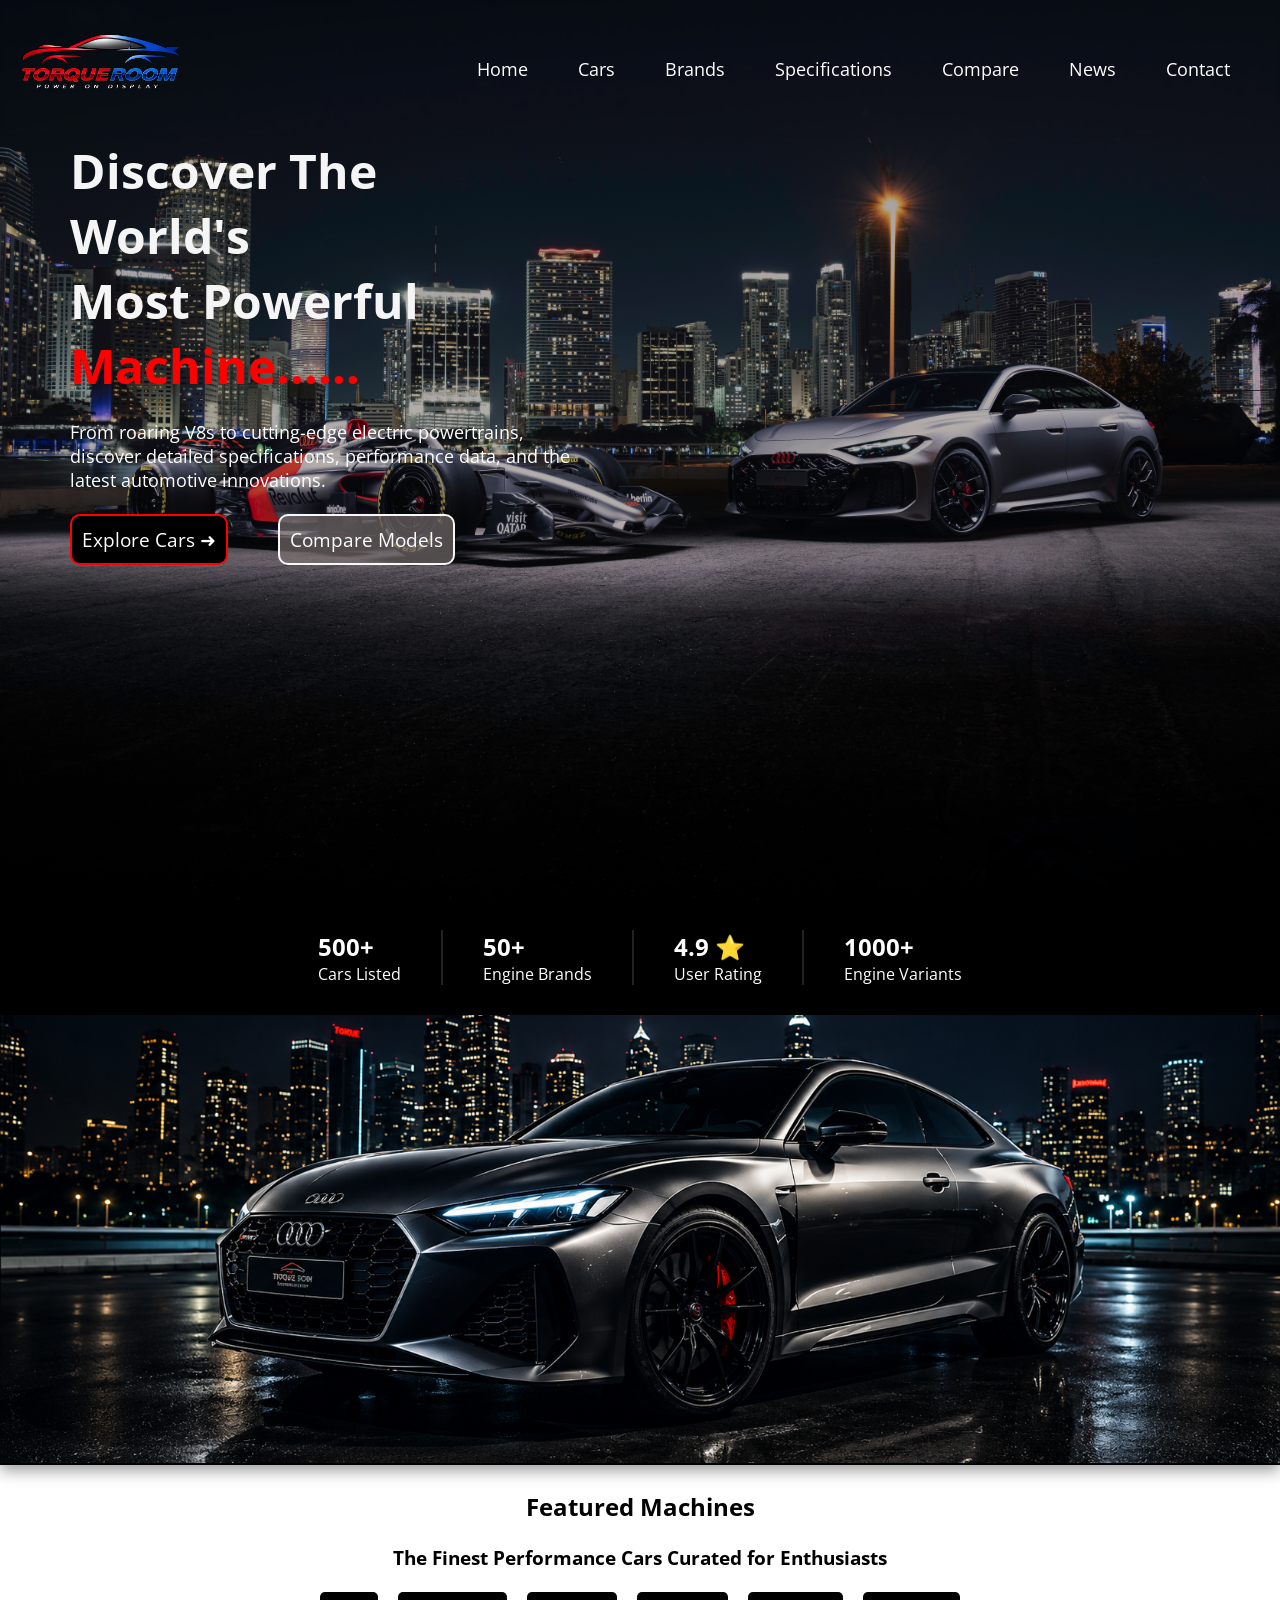
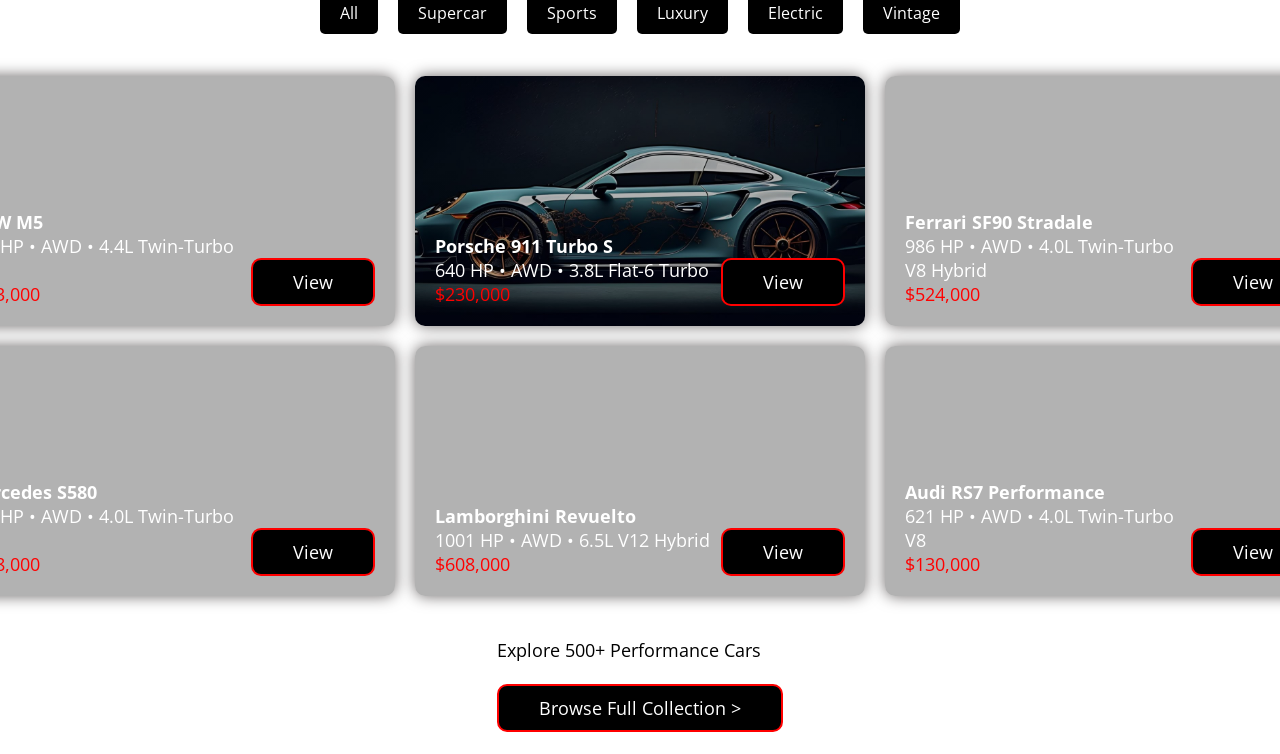
==== index.html @ 2ea903f5 "added cars section about features" ====
<!DOCTYPE html>
<html lang="en">

<head>
    <meta charset="UTF-8">
    <meta name="viewport" content="width=device-width, initial-scale=1.0">
    <title>Torque_Room</title>
    <link rel="stylesheet" href="style.css">
</head>

<body>
    <section id="hero">
        <div class="hero">
            <nav>
                <div class="navbar">
                    <div class="logo">
                        <a href=""><img src="logo.png" alt="logo"></a>
                    </div>
                    <div class="links">
                        <div class="Home"><a href="#hero">Home</a></div>
                        <div class="Cars"><a href="#">Cars</a></div>
                        <div class="Brands"><a href="#">Brands</a></div>
                        <div class="Specifications"><a href="#">Specifications</a></div>
                        <div class="Compare"><a href="#">Compare</a></div>
                        <div class="News"><a href="#">News</a></div>
                        <div class="Contact"><a href="#">Contact</a></div>
                    </div>
                </div>
            </nav>
            <div class="heading">
                Discover The <br> World's <br> Most Powerful <p style="color: red;">
                    Machine......</p>
            </div>
            <br>
            <div class="subhead">
                From roaring V8s to cutting-edge electric powertrains, <br>
                discover detailed specifications, performance data, and the
                <br>latest automotive innovations.
            </div>
            <br>
            <div class="heroButtons">
                <button class="primary">
                    Explore Cars ➜
                </button>
                <button class="secondary">
                    Compare Models
                </button>
            </div>
        </div>
    </section>

    <section id="statssss"></section>
    <div class="stats">
        <div class="stat">
            <h2>500+</h2>
            <p>Cars Listed</p>
        </div>
        <div class="stat">
            <h2>50+</h2>
            <p>Engine Brands</p>
        </div>
        <div class="stat">
            <h2>4.9 ⭐</h2>
            <p>User Rating</p>
        </div>
        <div class="stat">
            <h2>1000+</h2>
            <p>Engine Variants</p>
        </div>
    </div>
    </section>
    <section id="cars">
        <div class="img_for_car_section">
            <img src="AUDI wallpaper.png" alt="#">
        </div>
        <div class="heading_for_cars" style="display: flex; justify-content: center; margin-top: 20px;">
            <h1>Featured Machines</h1>
        </div> <br>
        <div class="subhead_for_cars" style="display: flex; justify-content: center;">
            <h3>The Finest Performance Cars
                Curated for Enthusiasts</h3>
        </div>
        <br>
        <div class="category" style="display: flex; gap: 20px; justify-content: center; padding-bottom: 20px;">
            <div class="all">All</div>
            <div class="supercar">Supercar</div>
            <div class="sports">Sports</div>
            <div class="luxury">Luxury</div>
            <div class="electric">Electric</div>
            <div class="vintage">Vintage</div>
        </div>
    </section>
    <br>
    <section id="Featured">
        <div class="featured_cars">

            <!-- !----------------------------------------------------- -->
            <!--TODO BMW M5 -->
            <div class="cards"
                style="background-image: linear-gradient(rgba(0,0,0,0.3), rgba(0,0,0,0.3)), url('https://wallpaperaccess.com/full/4520333.jpg');">
                <div class="box">
                    <div class="content">
                        <p style="font-weight: bold; color: white;">BMW M5</p>
                        <p style="color: white;">617 HP • AWD • 4.4L Twin-Turbo V8</p>
                        <p style="color: red;">$123,000</p>
                    </div>
                    <div class="button">
                        <button>
                            View
                        </button>
                    </div>
                </div>
            </div>
            <!-- !----------------------------------------------------- -->
            <!-- TODO Mercedes -->
            <!-- !----------------------------------------------------- -->
            <div class="cards"
                style="background-image: linear-gradient(rgba(0,0,0,0.3), rgba(0,0,0,0.3)), url('https://wallpaperaccess.com/full/475846.jpg');">
                <div class="box">
                    <div class="content">
                        <p style="font-weight: bold; color: white;">Mercedes S580</p>
                        <p style="color: white;">496 HP • AWD • 4.0L Twin-Turbo V8</p>
                        <p style="color: red;">$128,000</p>
                    </div>
                    <div class="button">
                        <button>
                            View
                        </button>
                    </div>
                </div>
            </div>
            <!-- !----------------------------------------------------- -->
            <!-- TODO Porche -->
            <!-- !----------------------------------------------------- -->
            <div class="cards"
                style="background-image: linear-gradient(rgba(0,0,0,0.3), rgba(0,0,0,0.3)), url(porche.jpeg);">
                <div class="box">
                    <div class="content">
                        <p style="font-weight: bold; color: white;">Porsche 911 Turbo S</p>
                        <p style="color: white;">640 HP • AWD • 3.8L Flat-6 Turbo</p>
                        <p style="color: red;">$230,000</p>
                    </div>
                    <div class="button">
                        <button>
                            View
                        </button>
                    </div>
                </div>
            </div>
            <!-- !----------------------------------------------------- -->
            <!-- TODO Lamborghini -->
            <!-- !----------------------------------------------------- -->
            <div class="cards"
                style="background-image: linear-gradient(rgba(0,0,0,0.3), rgba(0,0,0,0.3)), url('https://wallpaperaccess.com/full/250899.jpg');">
                <div class="box">
                    <div class="content">
                        <p style="font-weight: bold; color: white;">Lamborghini Revuelto</p>
                        <p style="color: white;">1001 HP • AWD • 6.5L V12 Hybrid</p>
                        <p style="color: red;">$608,000</p>
                    </div>
                    <div class="button">
                        <button>
                            View
                        </button>
                    </div>
                </div>
            </div>
            <!-- !----------------------------------------------------- -->
            <!-- TODO Ferrari-->
            <!-- !----------------------------------------------------- -->
            <div class="cards"
                style="background-image: linear-gradient(rgba(0,0,0,0.3), rgba(0,0,0,0.3)), url('https://wallpaperaccess.com/full/35874.jpg');">
                <div class="box">
                    <div class="content">
                        <p style="font-weight: bold; color: white;">Ferrari SF90 Stradale</p>
                        <p style="color: white;">986 HP • AWD • 4.0L Twin-Turbo V8 Hybrid</p>
                        <p style="color: red;">$524,000</p>
                    </div>
                    <div class="button">
                        <button>
                            View
                        </button>
                    </div>
                </div>
            </div>
            <!-- !----------------------------------------------------- -->
            <!-- TODO AUDI -->
            <!-- !----------------------------------------------------- -->
            <div class="cards"
                style="background-image: linear-gradient(rgba(0,0,0,0.3), rgba(0,0,0,0.3)), url('https://4kwallpapers.com/images/wallpapers/abt-rs7-r-ultrawide-1920x1080-22589.jpg');">
                <div class="box">
                    <div class="content">
                        <p style="font-weight: bold; color: white;">Audi RS7 Performance</p>
                        <p style="color: white;">621 HP • AWD • 4.0L Twin-Turbo V8</p>
                        <p style="color: red;">$130,000</p>
                    </div>
                    <div class="button">
                        <button>
                            View
                        </button>
                    </div>
                </div>
            </div>
            <!-- !----------------------------------------------------- -->
        </div>
    </section>
    <br>
    <section id="Explore_cars" style="display: flex; justify-content: center;">
        <div>

            <div class="explore" style="font-size: large;">
                Explore 500+ Performance Cars
            </div>
            <br>
            <div class="button">
                <button>
                    Browse Full Collection >
                </button>
            </div>
        </div>
    </section>
    <br>
    <section id="top_brands">

    </section>
</body>

</html>
---- style.css ----
@import url('https://fonts.googleapis.com/css2?family=Open+Sans:ital,wght@0,300..800;1,300..800&family=Quicksand:wght@300..700&display=swap');

* {
    margin: 0;
    padding: 0;
    box-sizing: border-box;
    font-family: "Open Sans", sans-serif;
    font-variation-settings:
        "wdth" 100;
}

html {
    scroll-behavior: smooth;
}

/* CSS Custom properties like variables */
:root {
    --ActiveLinks: rgb(0, 102, 255);
}

/* Ye hmara hero page h jisme bg image h */
.hero {
    background-image: linear-gradient(rgba(0, 0, 0, 0.3),
            rgba(0, 0, 0, 0.3)), url(audi-rs-5-audi-r26-3840x2160-26528.jpg);
    background-repeat: no-repeat;
    background-position: center;
    min-height: 100vh;
    background-size: cover;
}

/* This is the container of the navbar */
.navbar {
    display: flex;
    justify-content: space-between;
    backdrop-filter: blur(2px);
    /* background: rgba(0,0,0,0.2); */
}

/* This is the logo image of the navbar */
.logo img {
    width: 200px;
    transition: transform 0.3s ease, box-shadow 0.3s ease, border-radius 1s ease;
}

.logo img:hover {
    transform: scale(1.1);
    box-shadow: 0 5px 15px;
    border-radius: 50px;
}

/* Here are the links of the navbar */
.links {
    display: flex;
    gap: 50px;
    justify-content: center;
    align-items: center;
    margin-right: 50px;
}

.links div a {
    display: inline-block;
    text-decoration: none;
    font-size: large;
    color: rgb(255, 255, 255);
}

/* Ab hum links me underline effect lgayenge  */
.links div {
    position: relative;
}

/* from left to right growing line */
/* .links div::after{
    content: "";
    position: absolute;
    left: 0;
    bottom: -5px;
    width: 0%;
    height: 2px;
    background-color: red;
    transition: 0.3s ease;
} */
/* from mid to left and right */
.links div::after {
    content: "";
    position: absolute;
    left: 50%;
    bottom: -5px;
    width: 0%;
    height: 2px;
    background-color: red;
    transform: translateX(-50%);
    transition: 0.3s ease;
}

.links div:hover::after {
    width: 100%;
}

/* ab hum clicked links ka color change krnege */
.links div a:active {
    color: var(--ActiveLinks);
}

/* yeh hai hero section ki heading */
.heading {
    font-size: 3rem;
    font-weight: bolder;
    color: whitesmoke;
    margin-left: 70px;
}

.subhead {
    margin-left: 70px;
    font-size: large;
    color: white;
}

/* yeh hmare hero sections ke buttons h */
.heroButtons {
    display: flex;
    justify-content: flex-start;
    gap: 50px;
    margin-left: 70px;
}

.heroButtons button {
    padding: 10px;
    font-size: 1.2rem;
    border-radius: 10px;
    cursor: pointer;
}

.primary {
    background-color: rgb(0, 0, 0);
    color: white;
    border: 2px solid red;
    transition: transform 0.3s ease, box-shadow 0.3s ease, background-color 0.3s ease, border;
}

.primary:hover {
    transform: scale(1.05);
    border: 2px solid black;
    box-shadow: 0 0px 15px red;
    background-color: rgba(245, 4, 4, 0.824);
}

.secondary {
    background-color: rgba(125, 115, 115, 0.642);
    border: 2px solid rgba(253, 253, 253, 0.963);
    color: white;
    transition: transform 0.3s ease, background-color 1s ease, box-shadow 0.3s ease;
}

.secondary:hover {
    transform: scale(1.05);
    background-color: rgb(31, 89, 175);
    box-shadow: 0 0px 15px var(--ActiveLinks);
}

.stats {
    display: flex;
    justify-content: center;
    color: white;
    /* border-top: 1px solid rgba(58, 53, 53, 0.63); */
    padding: 30px;
    background-color: black;
}

.stat {
    padding: 0 40px;
    border-right: 2px solid rgba(58, 53, 53, 0.63);
}

.stat:last-child {
    border-right: none;
}

.img_for_car_section img {
    width: 100%;
    height: 450px;
    object-fit: cover;
    border-bottom: 2px solid black;
    box-shadow: 0 5px 15px rgba(0, 0, 0, 0.42);
}

.category div {
    padding-left: 20px;
    padding-right: 20px;
    padding-top: 10px;
    padding-bottom: 10px;
    background-color: black;
    color: white;
    border-radius: 5px;
    transition: transform 0.3s ease, background-color 0.3s ease, color 0.3s ease;
}

.category div:hover {
    transform: scale(1.05);
    background-color: red;
    color: white;
    cursor: pointer;
}

#Featured{
    display: flex;
    justify-content: center;
}
.featured_cars{
    column-count: 3;
    column-gap: 20px;
}

.cards {

    background-position: center;
    background-repeat: no-repeat;
    background-size: cover;
    height: 250px;
    width: 450px;
    display: flex;
    flex-direction: column;
    margin-bottom: 20px;
    border-radius: 10px;
    box-shadow: 0px 0px 15px rgb(108, 104, 104);
    transition: transform 0.3s ease , box-shadow 0.3s ease ;
}
.cards:hover{
    transform: scale(1.05);
    box-shadow: 0px 0px 15px rgb(27, 22, 22) ;
}
.button button{
    color: rgb(255, 255, 255);
    border: 2px solid red;
    padding-left: 40px;
    padding-right: 40px;
    padding-bottom: 10px;
    padding-top: 10px;
    font-size: large;
    border-radius: 10px;
    background-color: black;
    transition: transform 0.3s ease, background-color 0.3s ease, border 0.3s ease, box-shadow 0.3s ease;
}
.button button:hover{
    transform: scale(1.03);
    border: 2px solid black;
    background-color: red;
    box-shadow: 0px 0px 15px red;
    cursor: pointer;
}
.button button:active{
    box-shadow: 0px 0px 15px blue;
    background-color: black;
}
.content{
    font-size: large;
}
.box{
    display: flex;
    justify-content: space-between;
    align-items: end;
    margin: 20px;
    margin-top: auto;
}
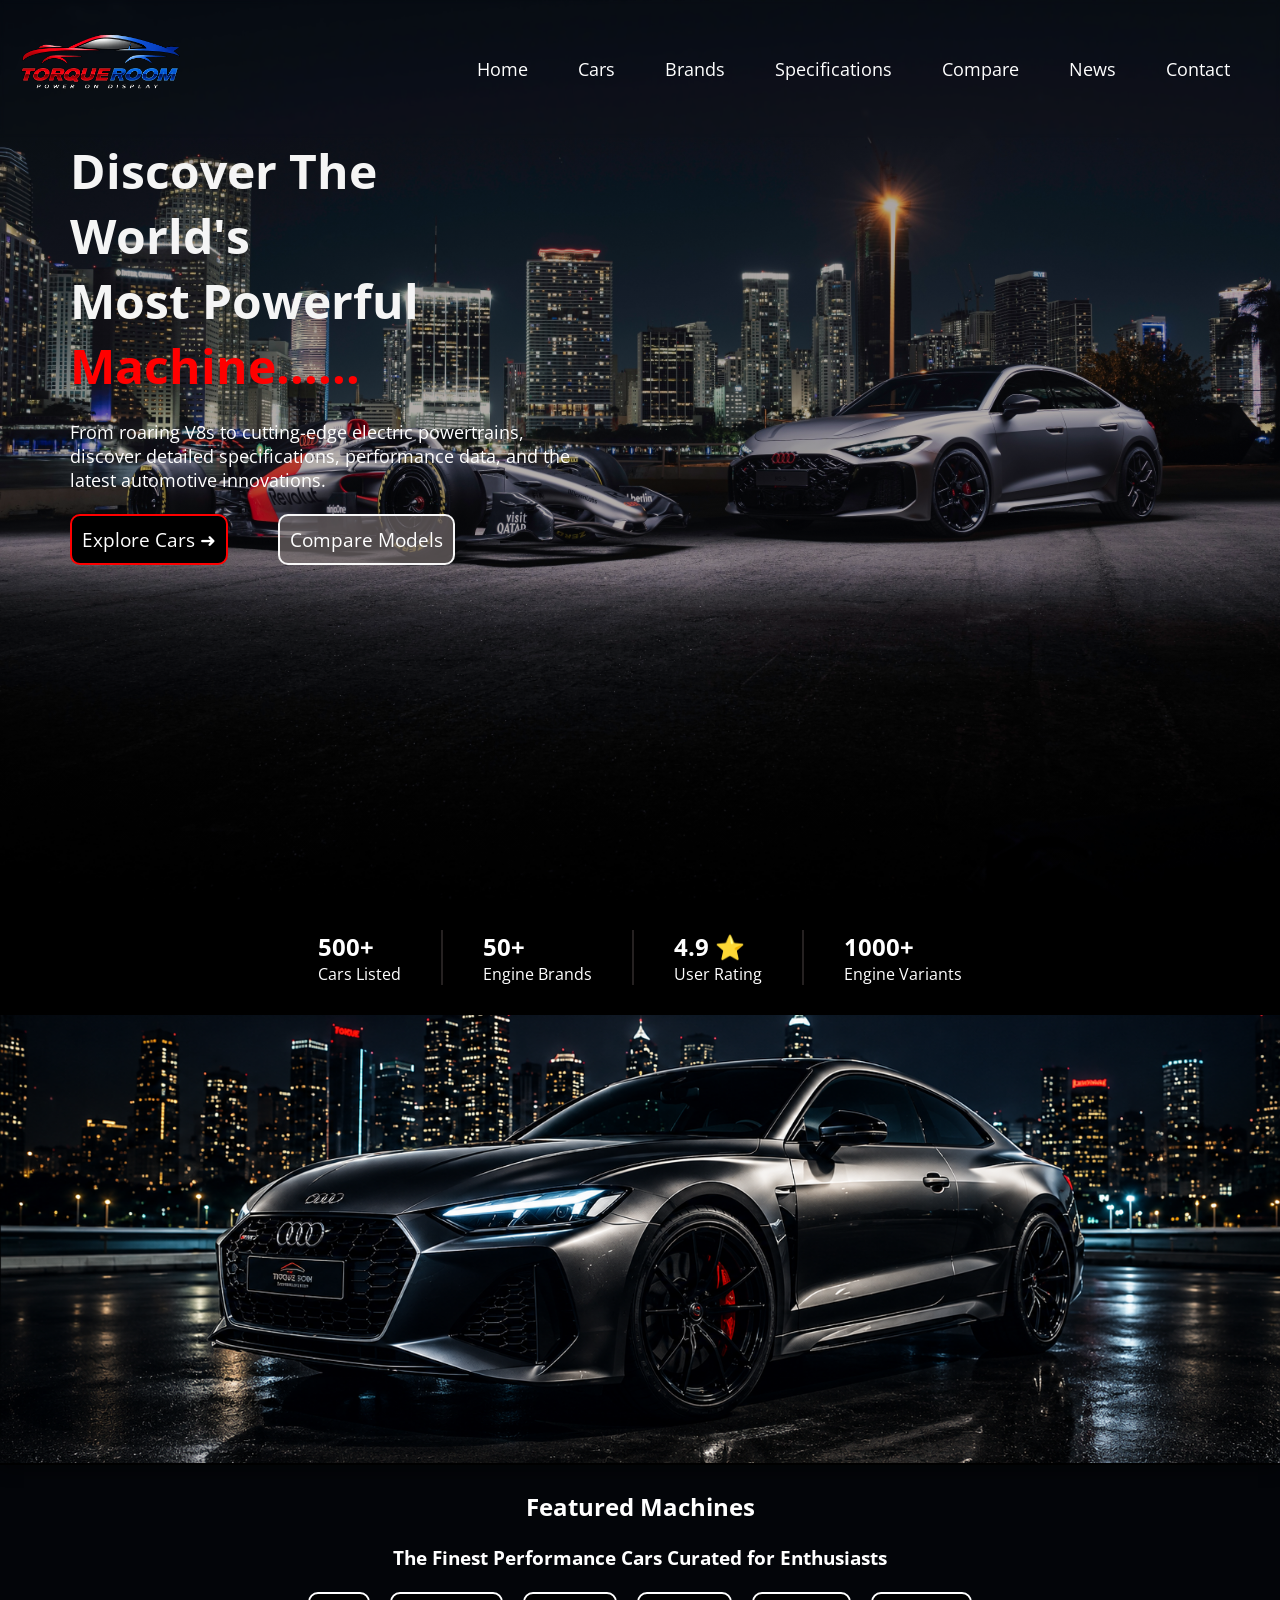
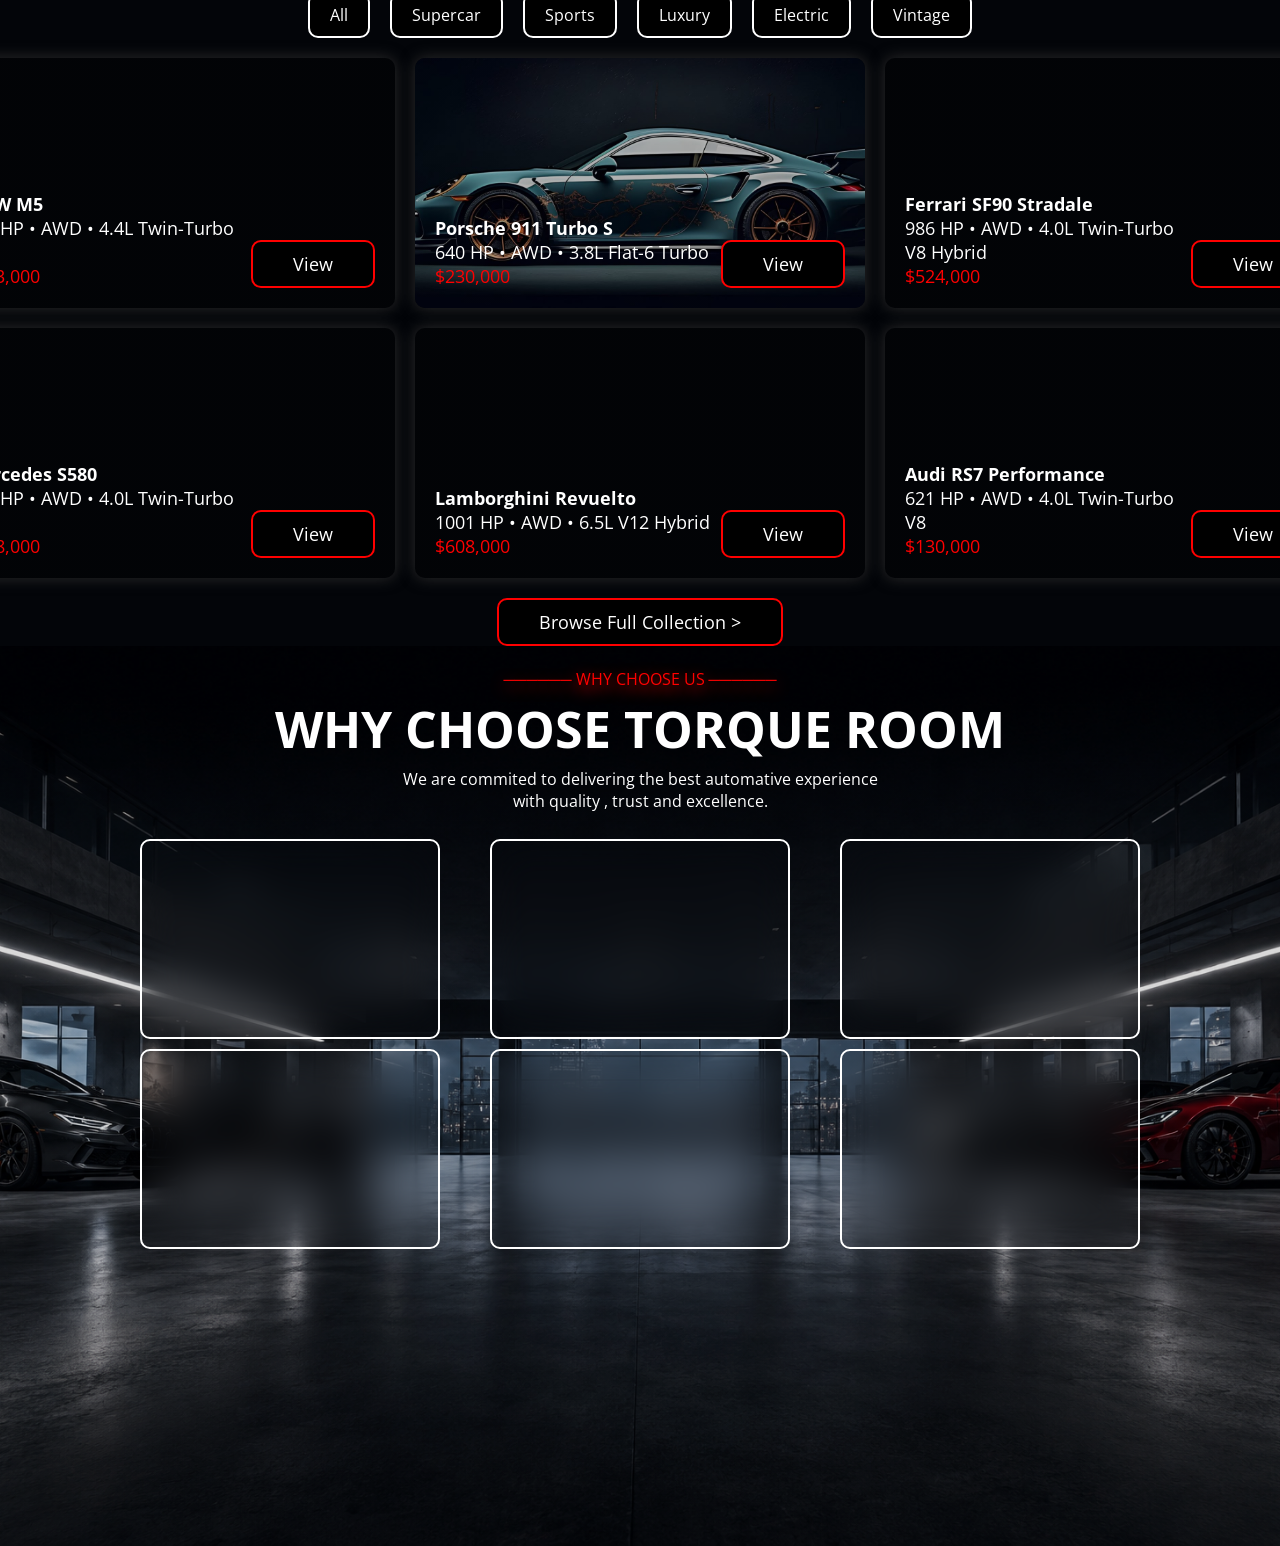
==== commit 65c521e7: "added cars section about features" ====
--- a/index.html
+++ b/index.html
@@ -74,11 +74,11 @@
             <img src="AUDI wallpaper.png" alt="#">
         </div>
         <div class="heading_for_cars" style="display: flex; justify-content: center; margin-top: 20px;">
-            <h1>Featured Machines</h1>
-        </div> <br>
-        <div class="subhead_for_cars" style="display: flex; justify-content: center;">
-            <h3>The Finest Performance Cars
-                Curated for Enthusiasts</h3>
+            <h1 style="color: white;">Featured Machines</h1>
+        </div> <br ">
+        <div class=" subhead_for_cars" style="display: flex; justify-content: center; color: white;">
+        <h3>The Finest Performance Cars
+            Curated for Enthusiasts</h3>
         </div>
         <br>
         <div class="category" style="display: flex; gap: 20px; justify-content: center; padding-bottom: 20px;">
@@ -90,10 +90,9 @@
             <div class="vintage">Vintage</div>
         </div>
     </section>
-    <br>
+
     <section id="Featured">
         <div class="featured_cars">
-
             <!-- !----------------------------------------------------- -->
             <!--TODO BMW M5 -->
             <div class="cards"
@@ -204,14 +203,8 @@
             <!-- !----------------------------------------------------- -->
         </div>
     </section>
-    <br>
-    <section id="Explore_cars" style="display: flex; justify-content: center;">
+    <section id="Explore_cars" style="display: flex; justify-content: center; background-color: rgb(3,5,9);">
         <div>
-
-            <div class="explore" style="font-size: large;">
-                Explore 500+ Performance Cars
-            </div>
-            <br>
             <div class="button">
                 <button>
                     Browse Full Collection >
@@ -219,10 +212,47 @@
             </div>
         </div>
     </section>
-    <br>
-    <section id="top_brands">
-
-    </section>
+    <section id="why_us">
+
+        <div class="why_choose_us_content">
+            <div class="why_us_head">
+                <br>
+                ────── WHY CHOOSE US ──────
+            </div>
+
+            <div class="why_us_subhead">
+                WHY CHOOSE TORQUE ROOM
+            </div>
+            <div class="why_us_para">
+                We are commited to delivering the best automative experience <br> with quality , trust and excellence.
+            </div>
+        </div>
+        <br>
+        <div style="display: flex; justify-content: center;">
+
+            <div class="why_us_cards">
+                <div class="why_us_first_card">
+                    
+                </div>
+                <div class="why_us_first_card">
+                    
+                </div>
+                <div class="why_us_first_card">
+                    
+                </div>
+                <div class="why_us_first_card">
+                    
+                </div>
+                <div class="why_us_first_card">
+                    
+                </div>
+                <div class="why_us_first_card">
+                    
+                </div>
+            </div>
+        </div>
+    </section>
+
 </body>
 
 </html>
--- a/style.css
+++ b/style.css
@@ -7,6 +7,7 @@
     font-family: "Open Sans", sans-serif;
     font-variation-settings:
         "wdth" 100;
+
 }
 
 html {
@@ -190,9 +191,10 @@
     padding-top: 10px;
     padding-bottom: 10px;
     background-color: black;
-    color: white;
-    border-radius: 5px;
-    transition: transform 0.3s ease, background-color 0.3s ease, color 0.3s ease;
+    border: 2px solid white;
+    color: white;
+    border-radius: 10px;
+    transition: transform 0.3s ease, background-color 0.3s ease, color 0.3s ease, border 0.3s ease, box-shadow 0.3s ease;
 }
 
 .category div:hover {
@@ -200,13 +202,16 @@
     background-color: red;
     color: white;
     cursor: pointer;
-}
-
-#Featured{
-    display: flex;
-    justify-content: center;
-}
-.featured_cars{
+    border: 2px solid black;
+    box-shadow: 0px 0px 15px red;
+}
+
+#Featured {
+    display: flex;
+    justify-content: center;
+}
+
+.featured_cars {
     column-count: 3;
     column-gap: 20px;
 }
@@ -222,14 +227,16 @@
     flex-direction: column;
     margin-bottom: 20px;
     border-radius: 10px;
-    box-shadow: 0px 0px 15px rgb(108, 104, 104);
-    transition: transform 0.3s ease , box-shadow 0.3s ease ;
-}
-.cards:hover{
+    box-shadow: 0px 0px 15px rgb(44, 44, 44);
+    transition: transform 0.3s ease, box-shadow 0.3s ease;
+}
+
+.cards:hover {
     transform: scale(1.05);
-    box-shadow: 0px 0px 15px rgb(27, 22, 22) ;
-}
-.button button{
+    box-shadow: 0px 0px 15px rgb(27, 22, 22);
+}
+
+.button button {
     color: rgb(255, 255, 255);
     border: 2px solid red;
     padding-left: 40px;
@@ -241,24 +248,90 @@
     background-color: black;
     transition: transform 0.3s ease, background-color 0.3s ease, border 0.3s ease, box-shadow 0.3s ease;
 }
-.button button:hover{
+
+.button button:hover {
     transform: scale(1.03);
     border: 2px solid black;
     background-color: red;
     box-shadow: 0px 0px 15px red;
     cursor: pointer;
 }
-.button button:active{
+
+.button button:active {
     box-shadow: 0px 0px 15px blue;
     background-color: black;
 }
-.content{
+
+.content {
     font-size: large;
 }
-.box{
+
+.box {
     display: flex;
     justify-content: space-between;
     align-items: end;
     margin: 20px;
     margin-top: auto;
+}
+
+/* changing featured sections background */
+#cars {
+    background-color: rgb(3, 5, 9);
+}
+
+#Featured {
+    background-color: rgb(3, 5, 9);
+}
+
+#why_us {
+    background-image: linear-gradient(rgba(0, 0, 0, 0.121), rgba(0, 0, 0, 0.158)),
+        url(Why_choose_us_bg.png);
+    background-position: center;
+    background-repeat: no-repeat;
+    background-size: cover;
+    min-height: 100vh;
+
+}
+
+.why_choose_us_content {
+    display: flex;
+    flex-direction: column;
+    justify-content: center;
+    color: white;
+}
+
+.why_us_head {
+    display: flex;
+    justify-content: center;
+    margin-bottom: 5px;
+    color: red;
+    text-shadow: 0px 5px 15px red;
+}
+
+.why_us_subhead {
+    display: flex;
+    justify-content: center;
+    margin-bottom: 5px;
+    font-size: 50px;
+    font-weight: bold;
+}
+
+.why_us_para {
+    display: flex;
+    justify-content: center;
+    margin-bottom: 5px;
+    text-align: center;
+}
+.why_us_cards{
+    column-count: 3;
+    column-gap: 50px;
+}
+.why_us_first_card{
+    min-height: 200px;
+    min-width: 300px;
+    border: 2px solid white; 
+    color: white;
+    border-radius: 10px;
+    backdrop-filter: blur(20px);
+    margin-bottom: 10px;
 }
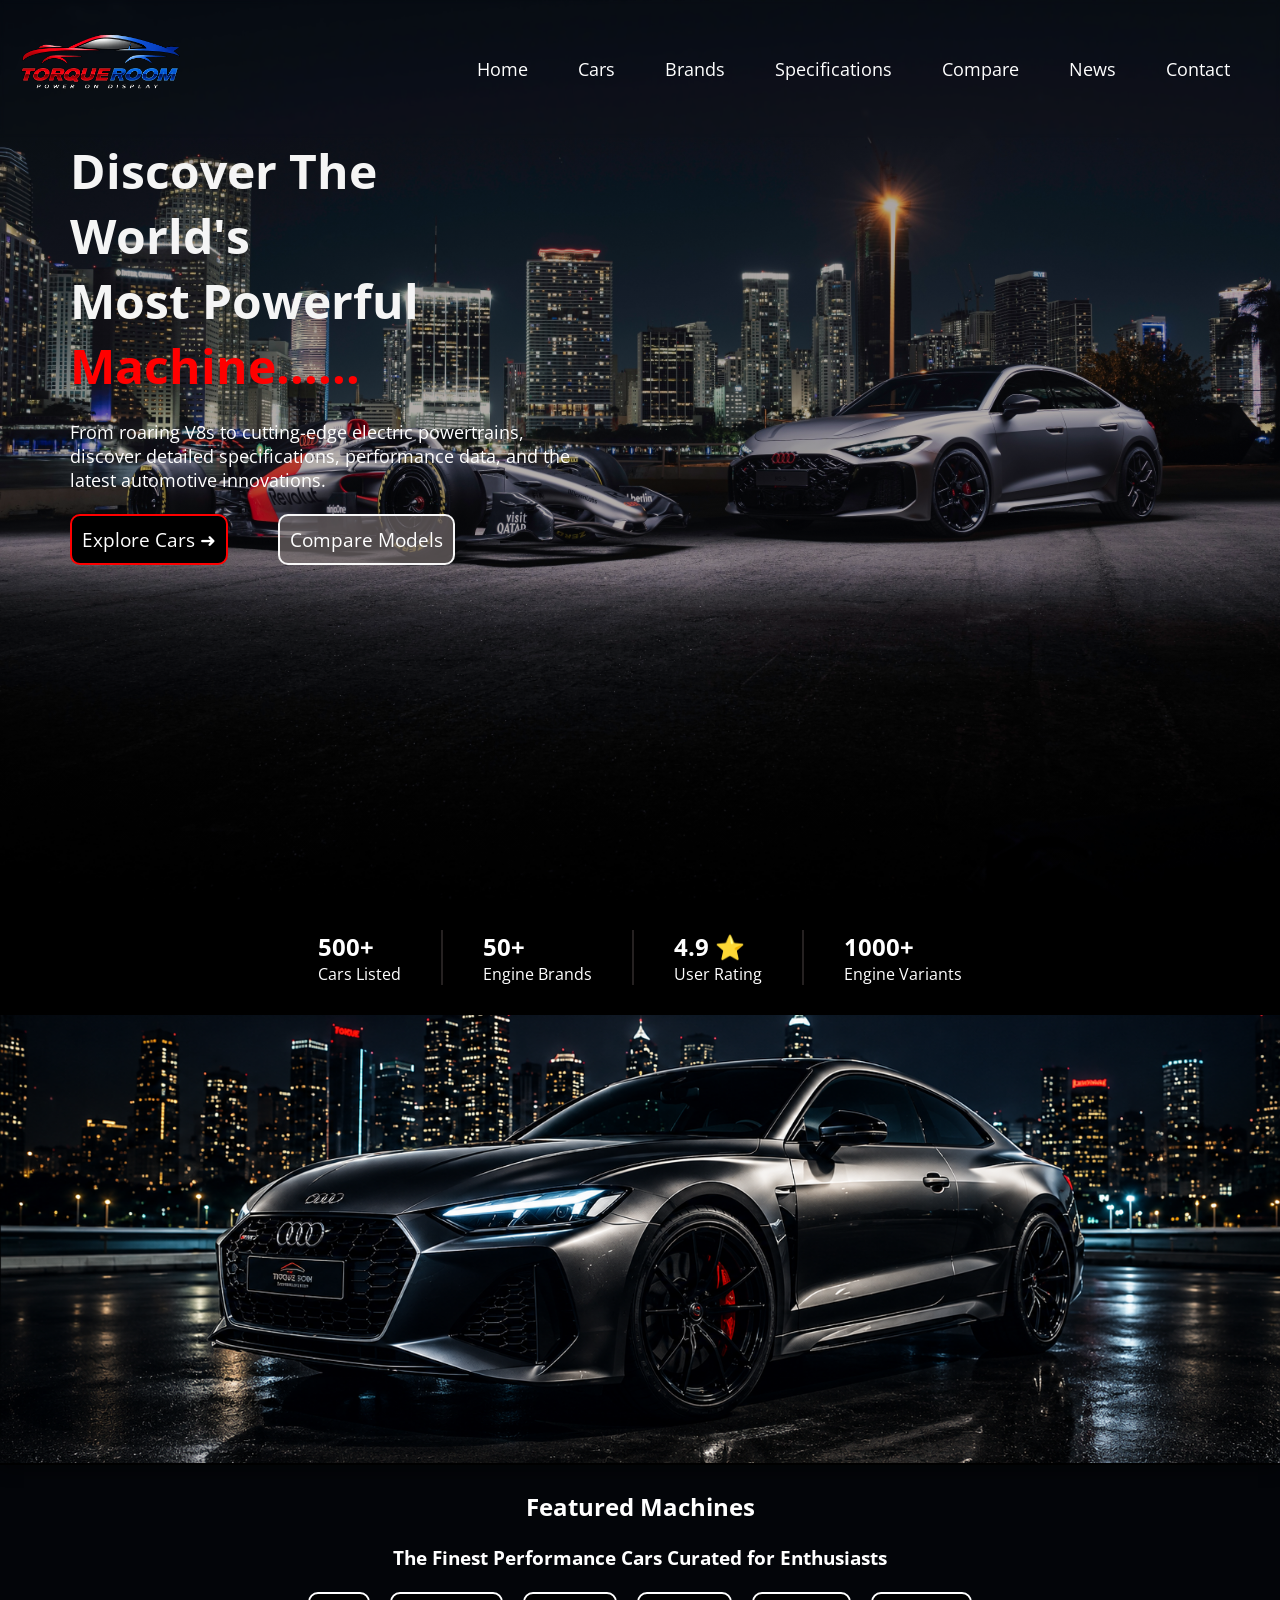
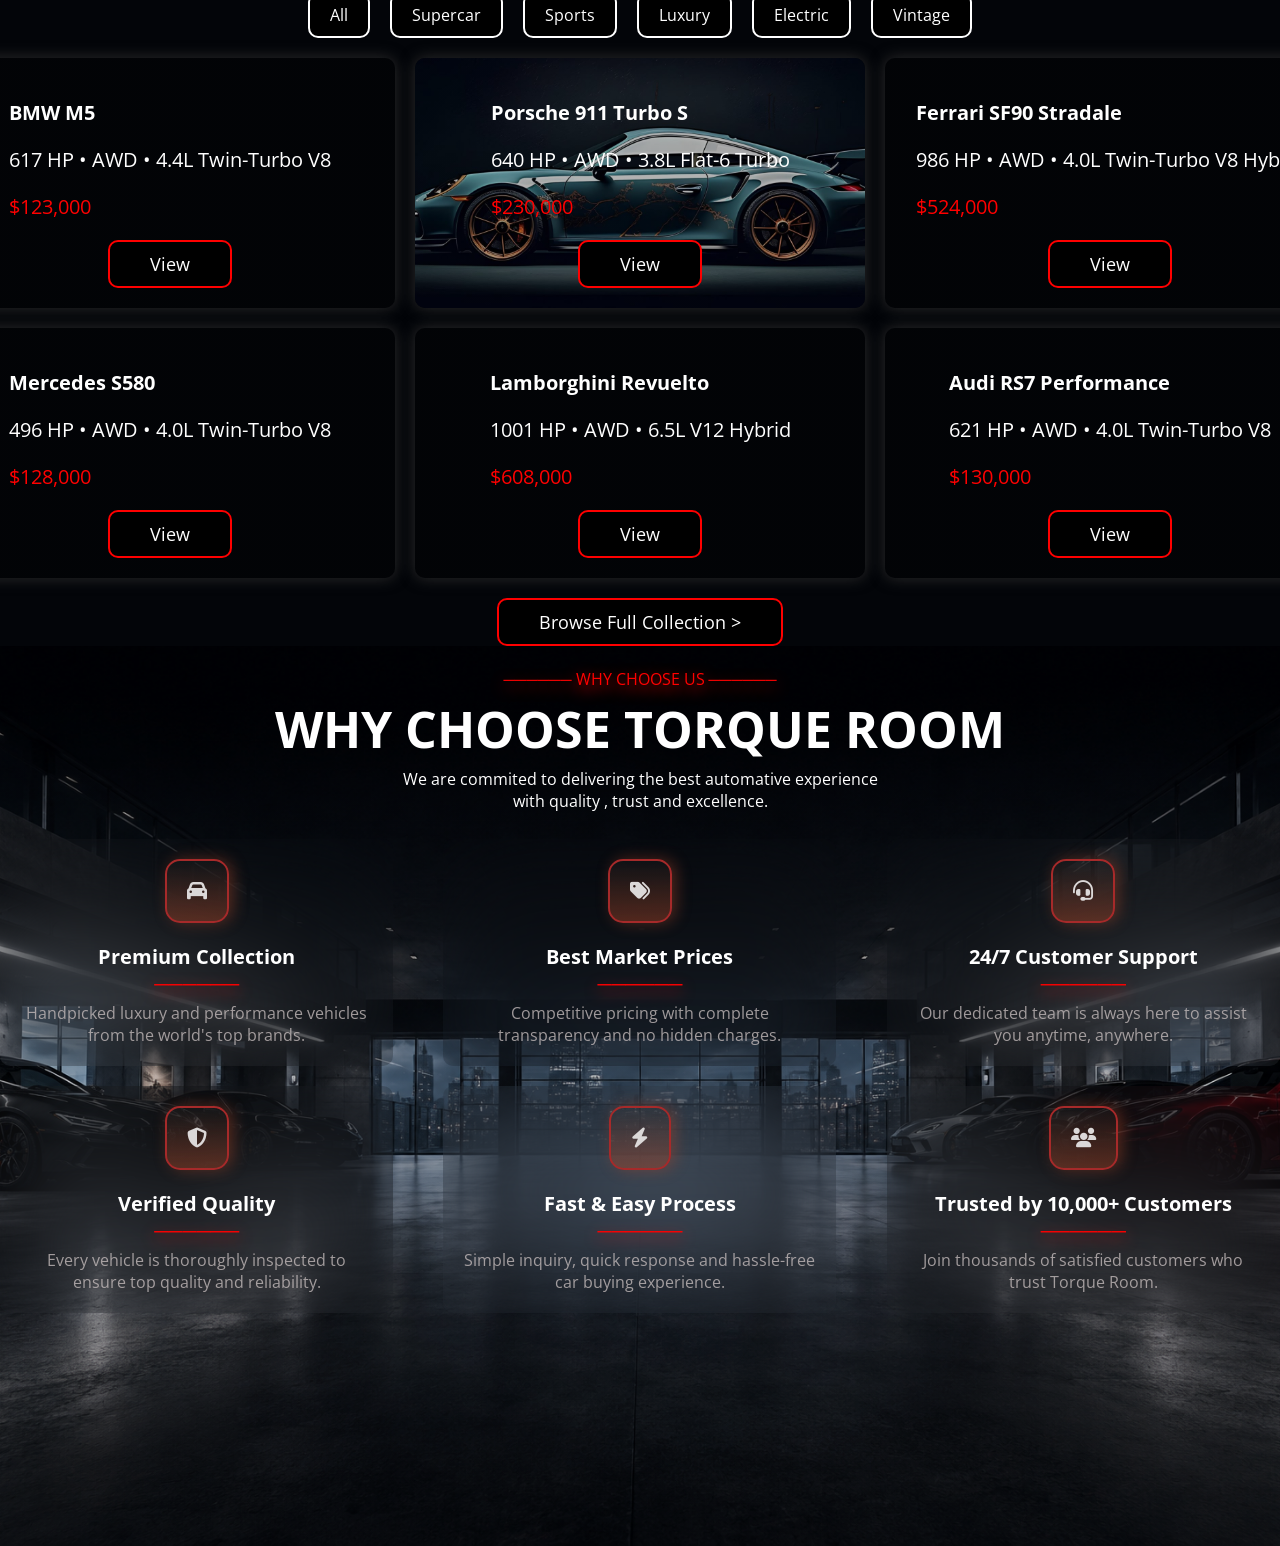
==== commit 2a444475: "added cars section about the website stats" ====
--- a/index.html
+++ b/index.html
@@ -6,6 +6,7 @@
     <meta name="viewport" content="width=device-width, initial-scale=1.0">
     <title>Torque_Room</title>
     <link rel="stylesheet" href="style.css">
+    <link rel="stylesheet" href="https://cdnjs.cloudflare.com/ajax/libs/font-awesome/6.7.2/css/all.min.css">
 </head>
 
 <body>
@@ -231,24 +232,121 @@
         <div style="display: flex; justify-content: center;">
 
             <div class="why_us_cards">
-                <div class="why_us_first_card">
-                    
-                </div>
-                <div class="why_us_first_card">
-                    
-                </div>
-                <div class="why_us_first_card">
-                    
-                </div>
-                <div class="why_us_first_card">
-                    
-                </div>
-                <div class="why_us_first_card">
-                    
-                </div>
-                <div class="why_us_first_card">
-                    
-                </div>
+                <!-- !===================================================================== -->
+                <div class="why_us_container">
+                    <div class="box"">
+                            <i class=" fa-solid fa-car"></i>
+                        <div class="logo">
+                        </div>
+                        <div class="head" style="font-weight: bold;">
+                            Premium Collection
+                        </div>
+                        <div class="dash">
+                            ──────
+                        </div>
+                        <p>
+                            Handpicked luxury and performance
+                            vehicles from the world's top brands.
+                        </p>
+                    </div>
+                </div>
+                <!-- !===================================================================== -->
+                <!-- !===================================================================== -->
+                <div class="why_us_container">
+                    <div class="box">
+                        <div class="logo">
+                            <i class="fa-solid fa-shield-halved"></i>
+                        </div>
+                        <div class="head" style="font-weight: bold;">
+                            Verified Quality
+                        </div>
+                        <div class="dash">
+                            ──────
+                        </div>
+                        <p>
+                            Every vehicle is thoroughly inspected
+                            to ensure top quality and reliability.
+                        </p>
+                    </div>
+                </div>
+                <!-- !===================================================================== -->
+                <!-- !===================================================================== -->
+                <div class="why_us_container">
+                    <div class="box">
+                        <div class="logo">
+                            <i class="fa-solid fa-tags"></i>
+                        </div>
+                        <div class="head" style="font-weight: bold;">
+                            Best Market Prices
+                        </div>
+                        <div class="dash">
+                            ──────
+                        </div>
+                        <p>
+                            Competitive pricing with complete
+                            transparency and no hidden charges.
+                        </p>
+                    </div>
+                </div>
+                <!-- !===================================================================== -->
+                <!-- !===================================================================== -->
+                <div class="why_us_container">
+                    <div class="box">
+                        <div class="logo">
+                            <i class="fa-solid fa-bolt"></i>
+                        </div>
+                        <div class="head" style="font-weight: bold;">
+                            Fast & Easy Process
+                        </div>
+                        <div class="dash">
+                            ──────
+                        </div>
+                        <p>
+                            Simple inquiry, quick response and
+                            hassle-free car buying experience.
+                        </p>
+                    </div>
+                </div>
+                <!-- !===================================================================== -->
+                <!-- !===================================================================== -->
+                <div class="why_us_container">
+                    <div class="box">
+                        <div class="logo">
+                            <i class="fa-solid fa-headset"></i>
+                        </div>
+                        <div class="head" style="font-weight: bold;">
+                            24/7 Customer Support
+                        </div>
+                        <div class="dash">
+                            ──────
+                        </div>
+                        <p>
+                            Our dedicated team is always here
+                            to assist you anytime, anywhere.
+                        </p>
+                    </div>
+                </div>
+                <!-- !===================================================================== -->
+                <!-- !===================================================================== -->
+                <div class="why_us_container">
+                    <div class="box">
+                        <div class="logo">
+                            <i class="fa-solid fa-users"></i>
+                        </div>
+                        <div class="head" style="font-weight: bold;">
+                            Trusted by 10,000+ Customers
+                        </div>
+                        <div class="dash">
+                            ──────
+                        </div>
+                        <p>
+                            Join thousands of satisfied customers
+                            who trust Torque Room.
+                        </p>
+                    </div>
+                </div>
+                <!-- !===================================================================== -->
+
             </div>
         </div>
     </section>
--- a/style.css
+++ b/style.css
@@ -322,16 +322,59 @@
     margin-bottom: 5px;
     text-align: center;
 }
-.why_us_cards{
+
+.why_us_cards {
     column-count: 3;
     column-gap: 50px;
 }
-.why_us_first_card{
-    min-height: 200px;
-    min-width: 300px;
-    border: 2px solid white; 
-    color: white;
-    border-radius: 10px;
-    backdrop-filter: blur(20px);
-    margin-bottom: 10px;
-}+
+.why_us_container {
+    max-height: 250px;
+    min-height: 40px;
+    max-width: 400px;
+    min-width: 200px;
+    border-radius: 10px;
+    backdrop-filter: blur(50px);
+    color: white;
+    margin-bottom: 20px;
+    transition: transform 0.3s , border 0.3s , box-shadow 0.3s;
+ }
+ .why_us_container:hover{
+    transform: translate(20px,10px);
+    border: 2px solid #A62A2A;
+    box-shadow: 4px 0px 15px #a6472a73;
+ }
+ .box{
+    display: flex;
+    flex-direction: column;
+    flex-wrap: wrap;
+    justify-content: center;
+    align-items: center;
+
+ }
+.box p{
+    display: flex;
+    text-align: center;
+    margin-bottom: 20px;
+    color: #c4bbbbca;
+}
+i {
+    border: 2px solid #A62A2A;
+    padding: 20px;
+    font-size: 20px;
+    margin: 20px;
+    border-radius: 15px; 
+    background-image: linear-gradient(to top, #a6472a73, hsla(45, 4%, 19%, 0.196));
+    color: rgb(219, 216, 216);
+    box-shadow: 4px 0px 15px #a6472a73;
+}
+.box div{
+    font-size: 20px;
+
+}
+.dash{
+    margin-bottom: 5px;
+    color: red;
+    text-shadow: 0px 5px 15px red;
+}
+
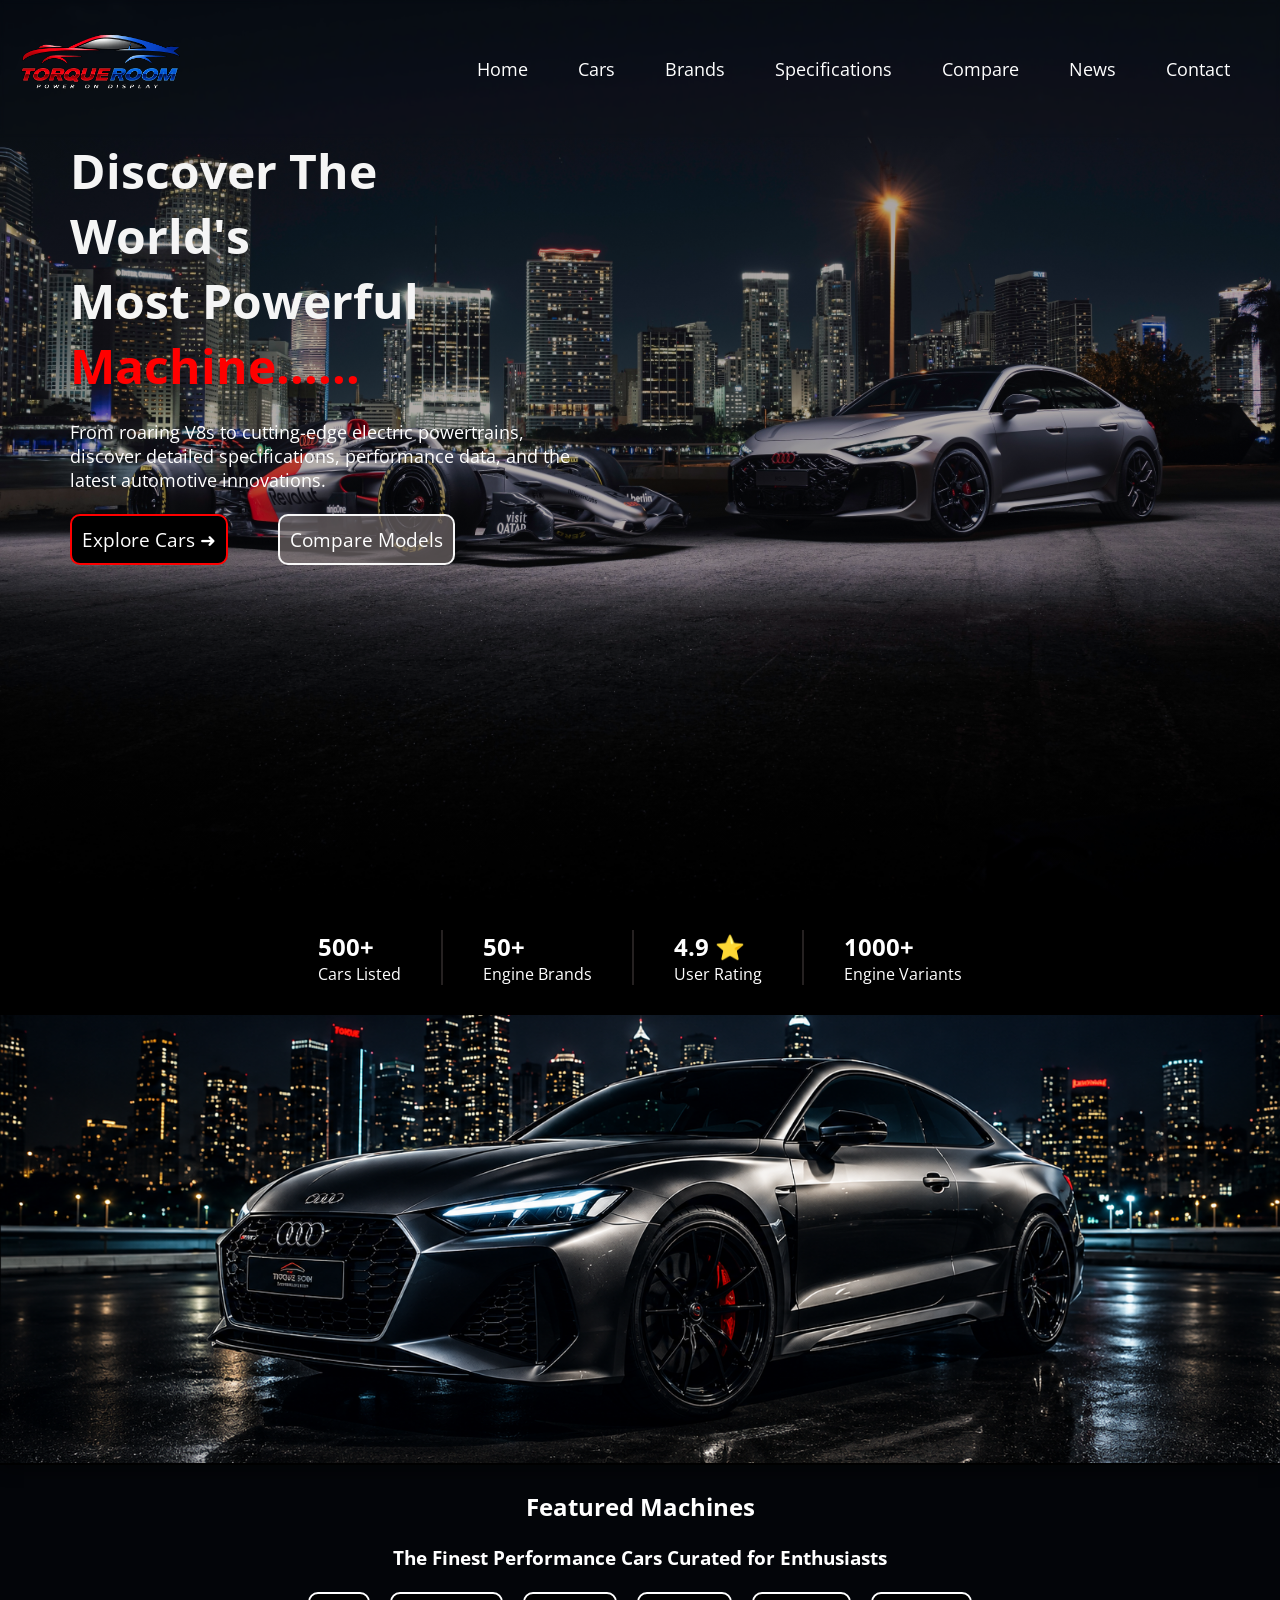
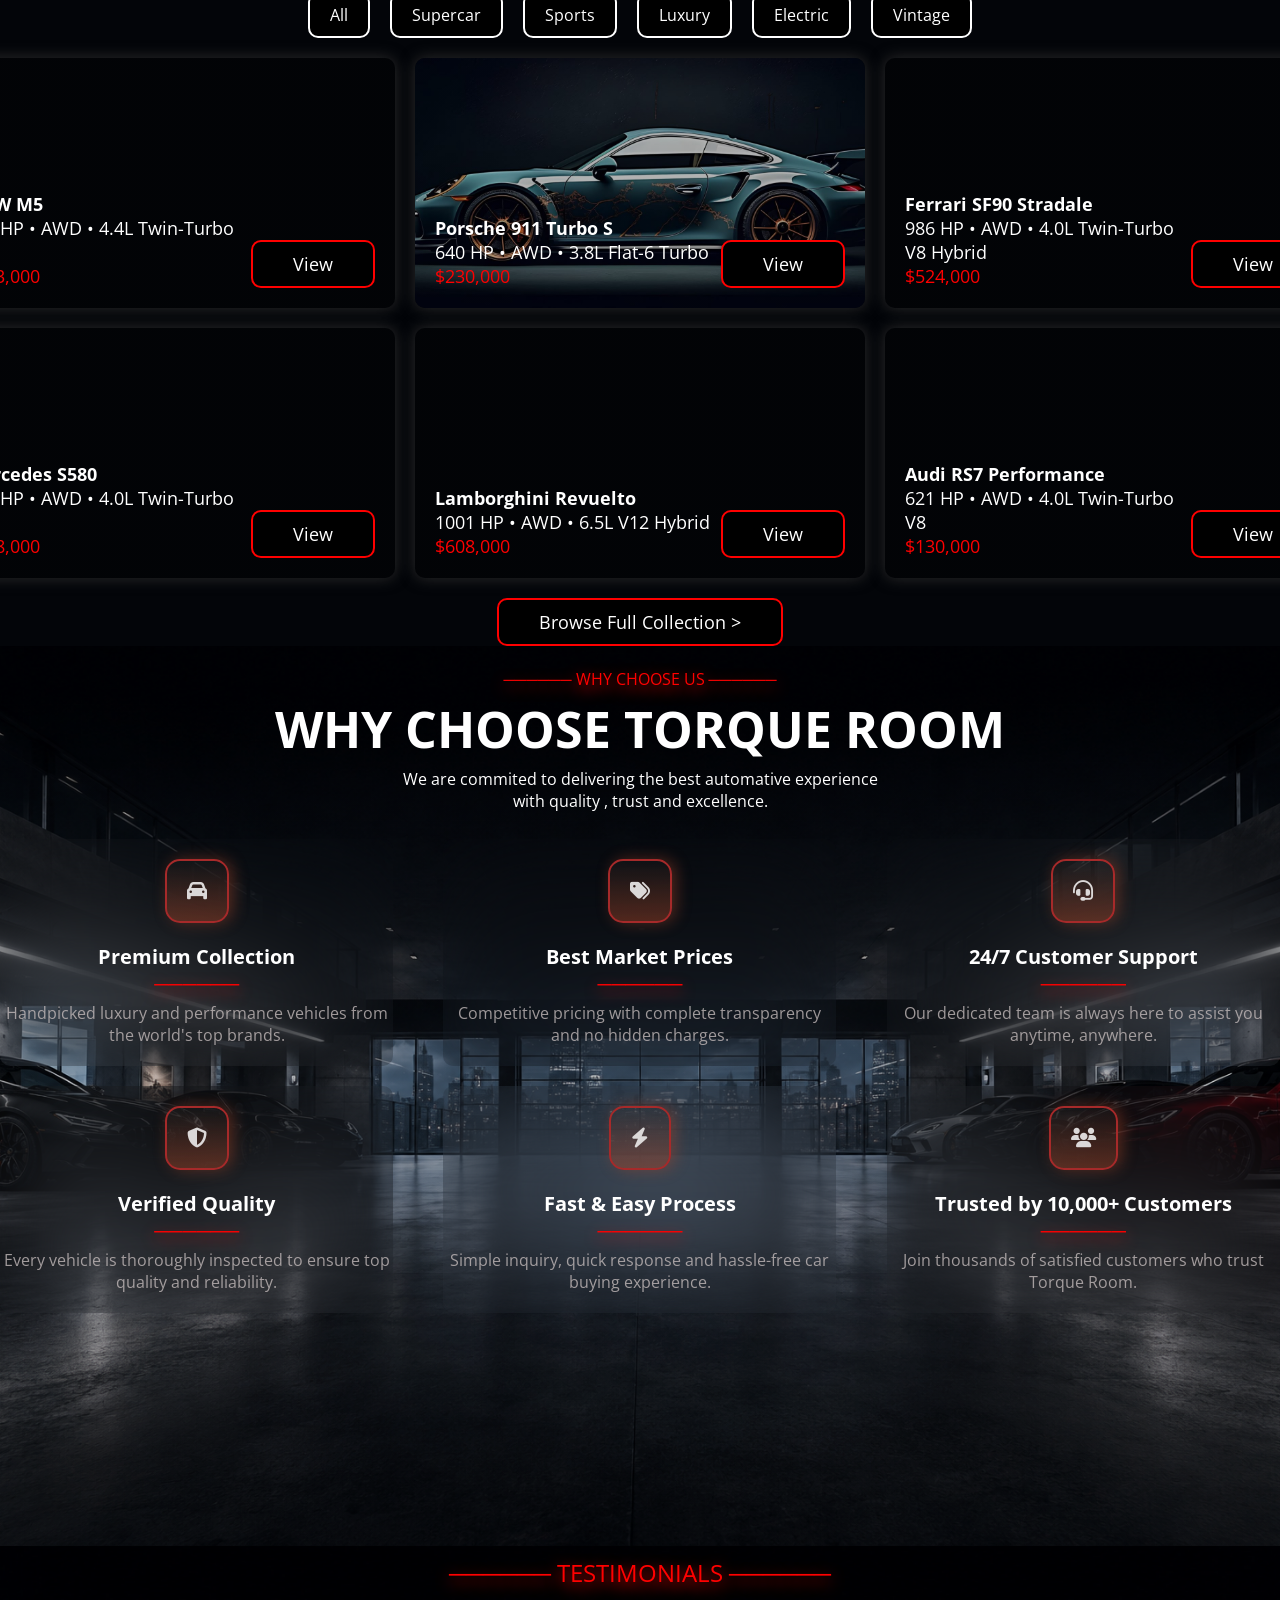
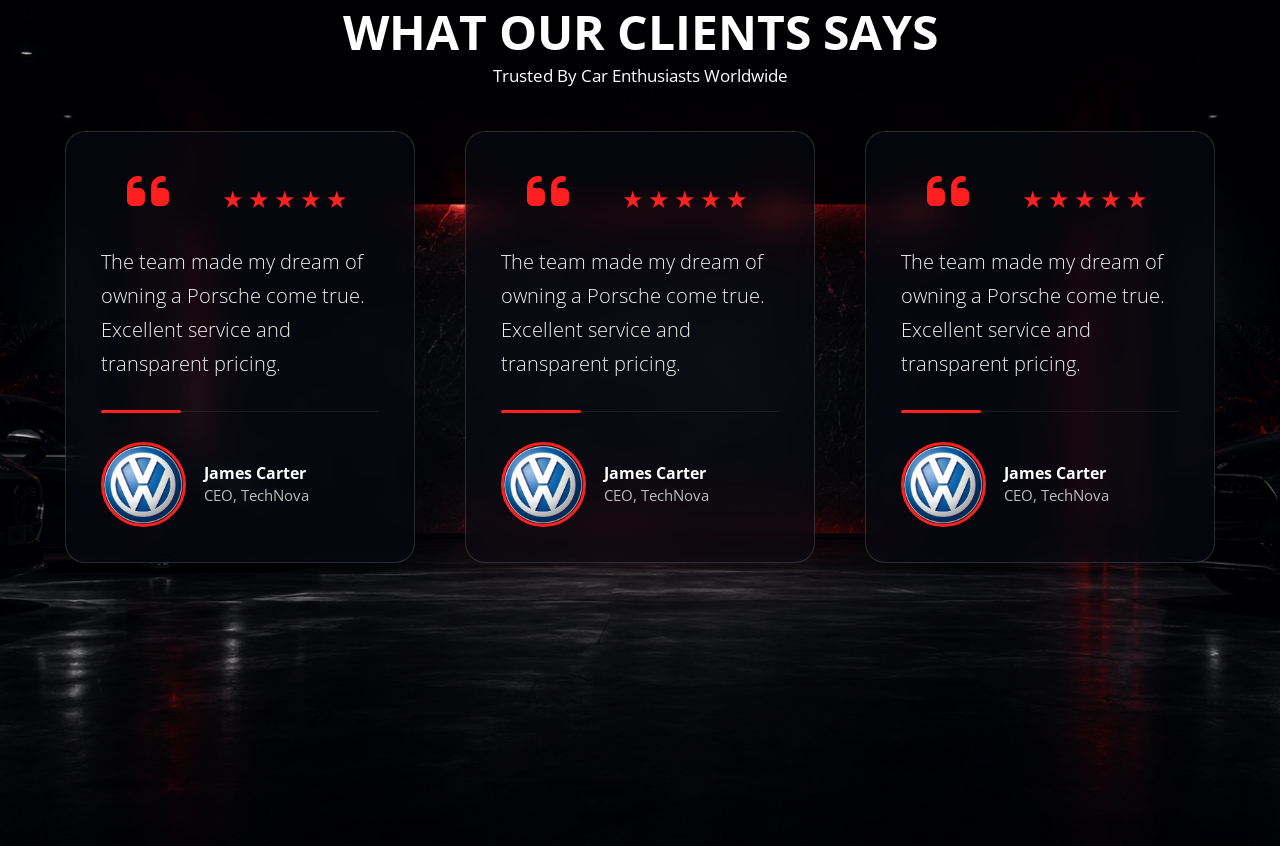
==== commit e7f44d59: "added the testimonials" ====
--- a/index.html
+++ b/index.html
@@ -234,7 +234,7 @@
             <div class="why_us_cards">
                 <!-- !===================================================================== -->
                 <div class="why_us_container">
-                    <div class="box"">
+                    <div class="boxes_of_why_us">
                             <i class=" fa-solid fa-car"></i>
                         <div class="logo">
                         </div>
@@ -253,7 +253,7 @@
                 <!-- !===================================================================== -->
                 <!-- !===================================================================== -->
                 <div class="why_us_container">
-                    <div class="box">
+                    <div class="boxes_of_why_us">
                         <div class="logo">
                             <i class="fa-solid fa-shield-halved"></i>
                         </div>
@@ -272,7 +272,7 @@
                 <!-- !===================================================================== -->
                 <!-- !===================================================================== -->
                 <div class="why_us_container">
-                    <div class="box">
+                    <div class="boxes_of_why_us">
                         <div class="logo">
                             <i class="fa-solid fa-tags"></i>
                         </div>
@@ -291,7 +291,7 @@
                 <!-- !===================================================================== -->
                 <!-- !===================================================================== -->
                 <div class="why_us_container">
-                    <div class="box">
+                    <div class="boxes_of_why_us">
                         <div class="logo">
                             <i class="fa-solid fa-bolt"></i>
                         </div>
@@ -310,7 +310,7 @@
                 <!-- !===================================================================== -->
                 <!-- !===================================================================== -->
                 <div class="why_us_container">
-                    <div class="box">
+                    <div class="boxes_of_why_us">
                         <div class="logo">
                             <i class="fa-solid fa-headset"></i>
                         </div>
@@ -329,7 +329,7 @@
                 <!-- !===================================================================== -->
                 <!-- !===================================================================== -->
                 <div class="why_us_container">
-                    <div class="box">
+                    <div class="boxes_of_why_us">
                         <div class="logo">
                             <i class="fa-solid fa-users"></i>
                         </div>
@@ -350,6 +350,104 @@
             </div>
         </div>
     </section>
+    <section id="testimonials" style="color: white;">
+        <div class="t_content">
+            <div class="t_head">
+                ────── TESTIMONIALS ──────
+            </div>
+            <div class="t_sub_head">
+                WHAT OUR CLIENTS SAYS
+            </div>
+            <p style="font-size: 17px;">
+                Trusted By Car Enthusiasts Worldwide
+            </p>
+            <br><br>
+            <div class="t_cards" style="display: flex; gap: 50px;">
+                <!-- !=========================================================================== -->
+                <div class="testimonial-card">
+                    <div style="display: flex; justify-content: space-around;">
+
+                        <div class="quote">
+                            <i id="test_quote" class="fa-solid fa-quote-left"></i>
+                        </div>
+                        <div class="stars">
+                            ★★★★★
+                        </div>
+                    </div>
+                    <p class="review">
+                        The team made my dream of owning a Porsche come true.
+                        Excellent service and transparent pricing.
+                    </p>
+                    <div class="divider"></div>
+                    <div class="client">
+                        <img src="volksvagen.png" alt="James Carter">
+                        <div class="client-info">
+                            <h4>James Carter</h4>
+                            <span>CEO, TechNova</span>
+                        </div>
+                    </div>
+                </div>
+                <!-- !=========================================================================== -->
+                <!-- !=========================================================================== -->
+                <div class="testimonial-card">
+                    <div style="display: flex; justify-content: space-around;">
+
+                        <div class="quote">
+                            <i id="test_quote" class="fa-solid fa-quote-left"></i>
+                        </div>
+                        <div class="stars">
+                            ★★★★★
+                        </div>
+                    </div>
+                    <p class="review">
+                        The team made my dream of owning a Porsche come true.
+                        Excellent service and transparent pricing.
+                    </p>
+                    <div class="divider"></div>
+                    <div class="client">
+                        <img src="volksvagen.png" alt="James Carter">
+                        <div class="client-info">
+                            <h4>James Carter</h4>
+                            <span>CEO, TechNova</span>
+                        </div>
+                    </div>
+                </div>
+                <!-- !=========================================================================== -->
+                <!-- !=========================================================================== -->
+                <div class="testimonial-card">
+                    <div style="display: flex; justify-content: space-around;">
+
+                        <div class="quote">
+                            <i id="test_quote" class="fa-solid fa-quote-left"></i>
+                        </div>
+                        <div class="stars">
+                            ★★★★★
+                        </div>
+                    </div>
+                    <p class="review">
+                        The team made my dream of owning a Porsche come true.
+                        Excellent service and transparent pricing.
+                    </p>
+                    <div class="divider"></div>
+                    <div class="client">
+                        <img src="volksvagen.png" alt="James Carter">
+                        <div class="client-info">
+                            <h4>James Carter</h4>
+                            <span>CEO, TechNova</span>
+                        </div>
+                    </div>
+                </div>
+                <!-- !=========================================================================== -->
+            </div>
+        </div>
+    </section>
+    <div class="test_border">
+
+    </div>
+    <section id="achievement">
+        <section id="first_achivement"></section>
+        <section id="second_achivement"></section>
+    </section>
 
 </body>
 
--- a/style.css
+++ b/style.css
@@ -344,7 +344,7 @@
     border: 2px solid #A62A2A;
     box-shadow: 4px 0px 15px #a6472a73;
  }
- .box{
+ .boxes_of_why_us{
     display: flex;
     flex-direction: column;
     flex-wrap: wrap;
@@ -352,13 +352,13 @@
     align-items: center;
 
  }
-.box p{
+.boxes_of_why_us p{
     display: flex;
     text-align: center;
     margin-bottom: 20px;
     color: #c4bbbbca;
 }
-i {
+.boxes_of_why_us i {
     border: 2px solid #A62A2A;
     padding: 20px;
     font-size: 20px;
@@ -368,7 +368,7 @@
     color: rgb(219, 216, 216);
     box-shadow: 4px 0px 15px #a6472a73;
 }
-.box div{
+.boxes_of_why_us div{
     font-size: 20px;
 
 }
@@ -378,3 +378,116 @@
     text-shadow: 0px 5px 15px red;
 }
 
+#testimonials{
+    background-image:
+     linear-gradient(rgba(0, 0, 0, 0.043), rgba(0, 0, 0, 0.08))
+    ,url('testimonials\ bg.png');
+    background-position: center;
+    background-size: cover;
+    background-repeat: no-repeat;
+    min-height: 100vh;
+}
+.t_content{
+    display: flex;
+    flex-direction: column;
+    justify-content: center;
+    align-items: center;
+}
+
+.t_head{
+    font-size: 1.5rem;
+    color: red;
+    text-shadow: 0px 5px 15px red;
+    border: none;
+    margin: 10px;
+}
+.t_sub_head{
+    font-size: 3rem;
+    font-weight: bold;
+}
+
+.testimonial-card{
+    width:350px;
+    padding:35px;
+    border-radius:20px;
+
+    background:rgba(10,12,20,0.55);
+    backdrop-filter:blur(12px);
+
+    border:1px solid rgba(255,255,255,.15);
+
+    transition:.4s ease;
+}
+
+.testimonial-card:hover{
+    transform:translateY(-8px);
+    border-color:#ff2d2d;
+    box-shadow:0 15px 40px rgba(255,0,0,.18);
+}
+
+#test_quote{
+    color:#ff1f1f;
+    font-size:48px;
+}
+
+.stars{
+    margin-top:15px;
+    color:#ff2020;
+    font-size:24px;
+    letter-spacing:4px;
+}
+
+.review{
+    margin:30px 0;
+    color:#f3f3f3;
+    font-size:20px;
+    line-height:1.7;
+    font-weight:300;
+}
+
+.divider{
+    width:100%;
+    height:1px;
+    background:rgba(255,255,255,.08);
+    position:relative;
+    margin-bottom:30px;
+}
+
+.divider::before{
+    content:"";
+    position:absolute;
+    left:0;
+    top:-1px;
+    width:80px;
+    height:3px;
+    background:#ff2020;
+    border-radius:10px;
+}
+
+.client{
+    display:flex;
+    align-items:center;
+    gap:18px;
+}
+
+.client img{
+    width:85px;
+    height:85px;
+    border-radius:50%;
+    object-fit:cover;
+    border:3px solid #ff2020;
+}
+
+.client-info h3{
+    color:#fff;
+    font-size:30px;
+    margin-bottom:6px;
+}
+
+.client-info span{
+    color:#bdbdbd;
+    font-size:15px;
+}
+.test__border{
+    border-bottom: 2px solid #bdbdbd;
+}
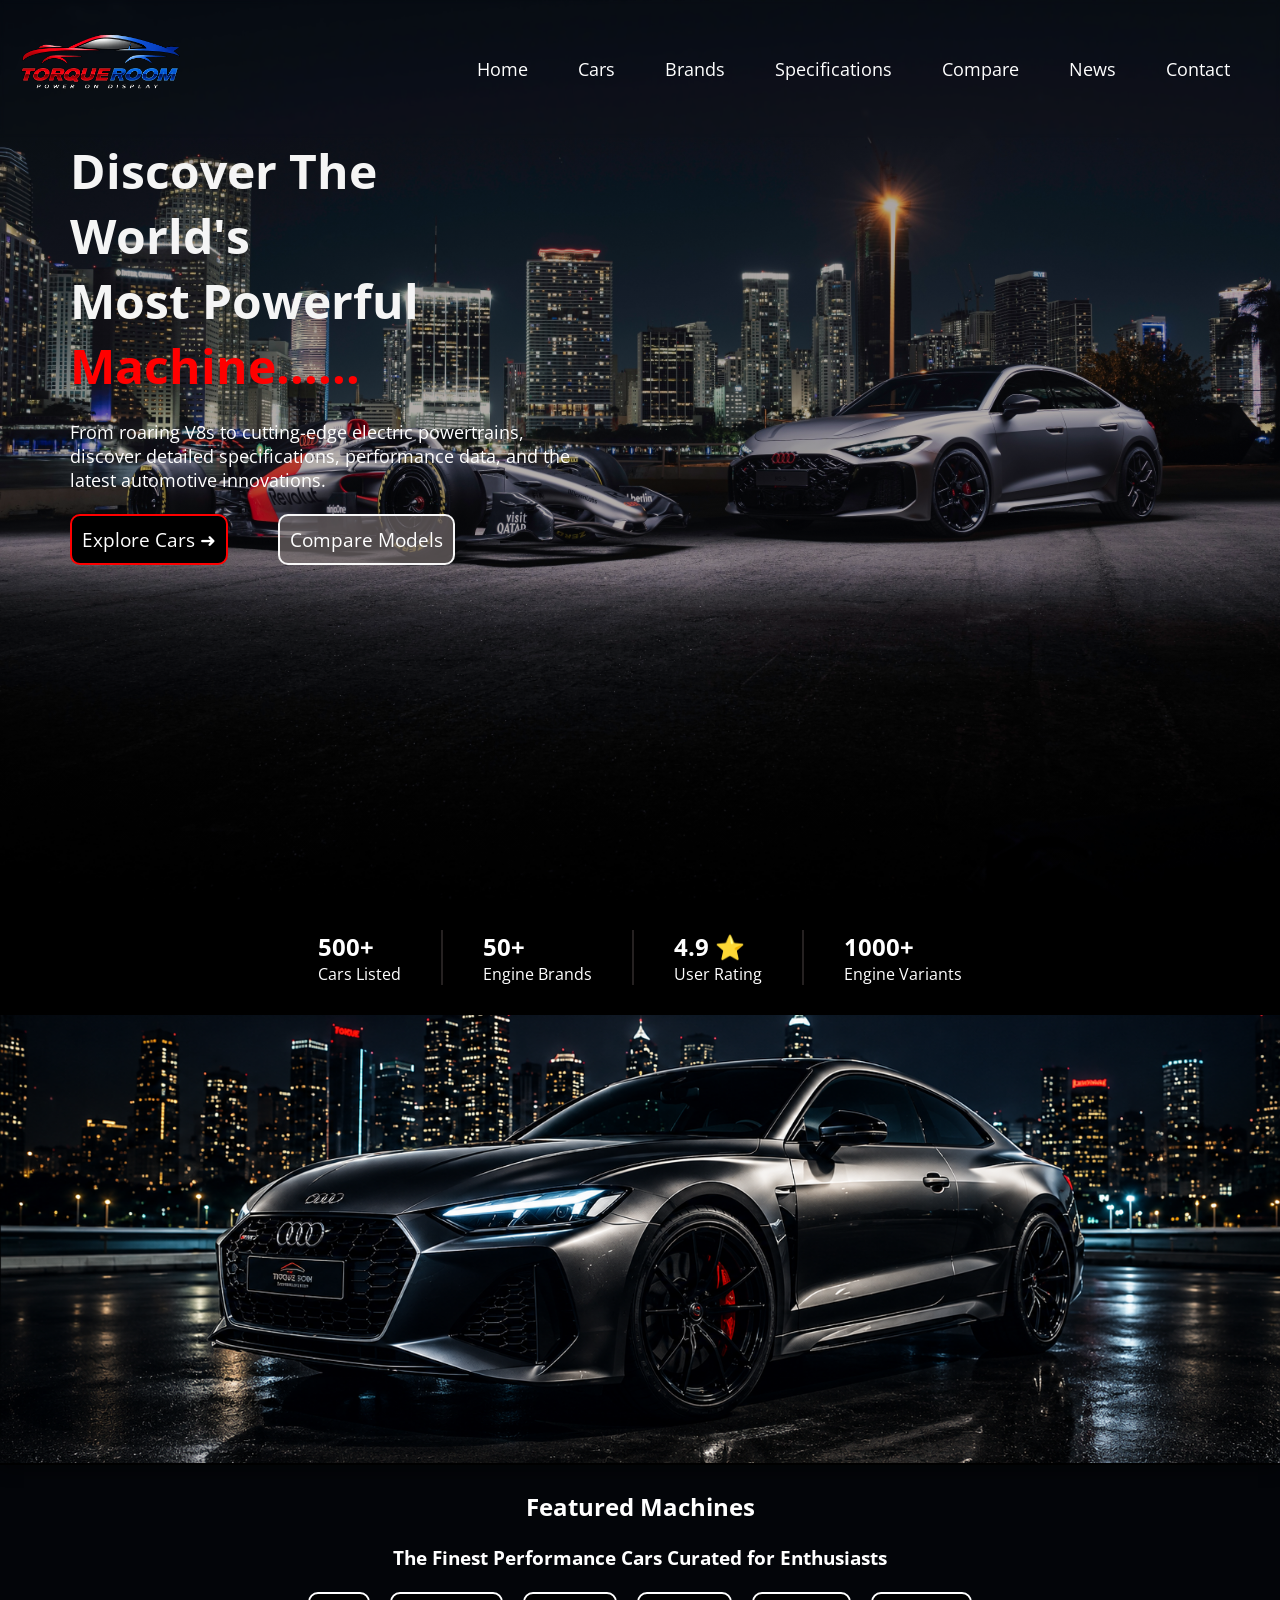
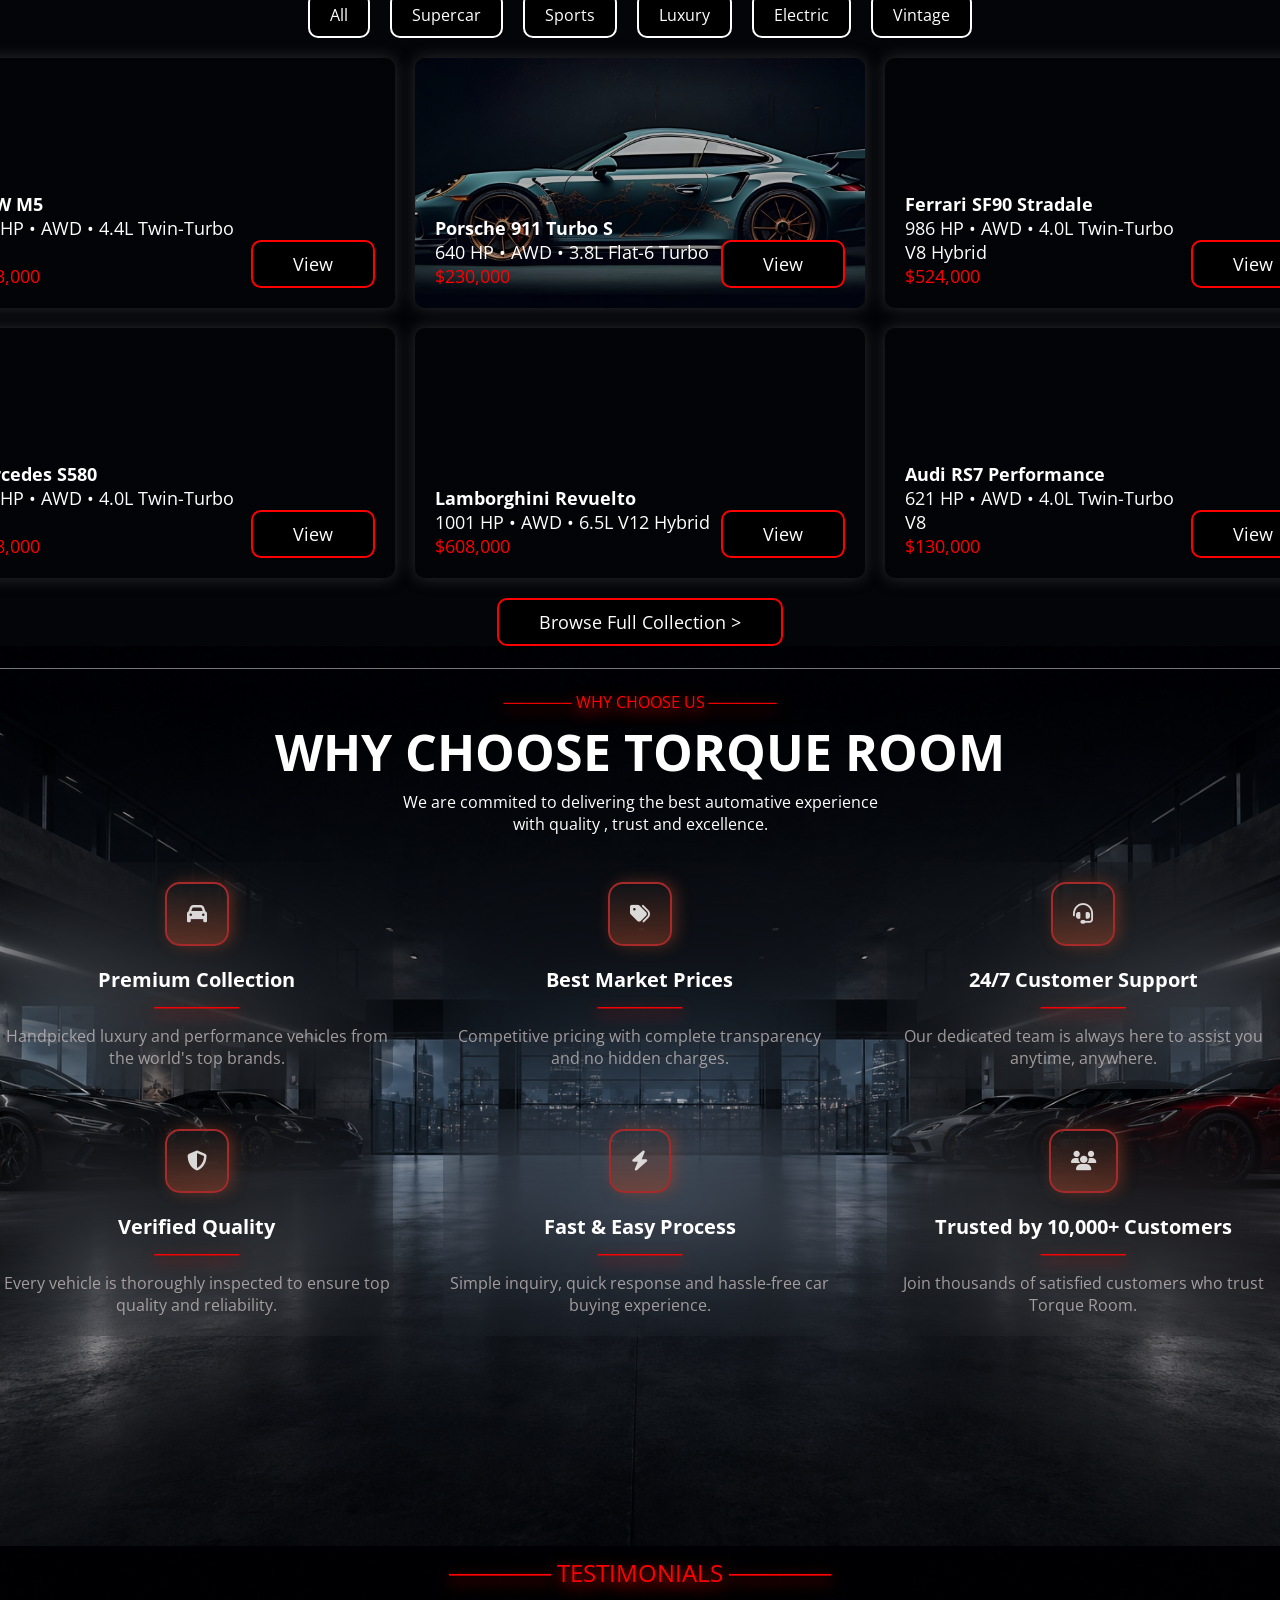
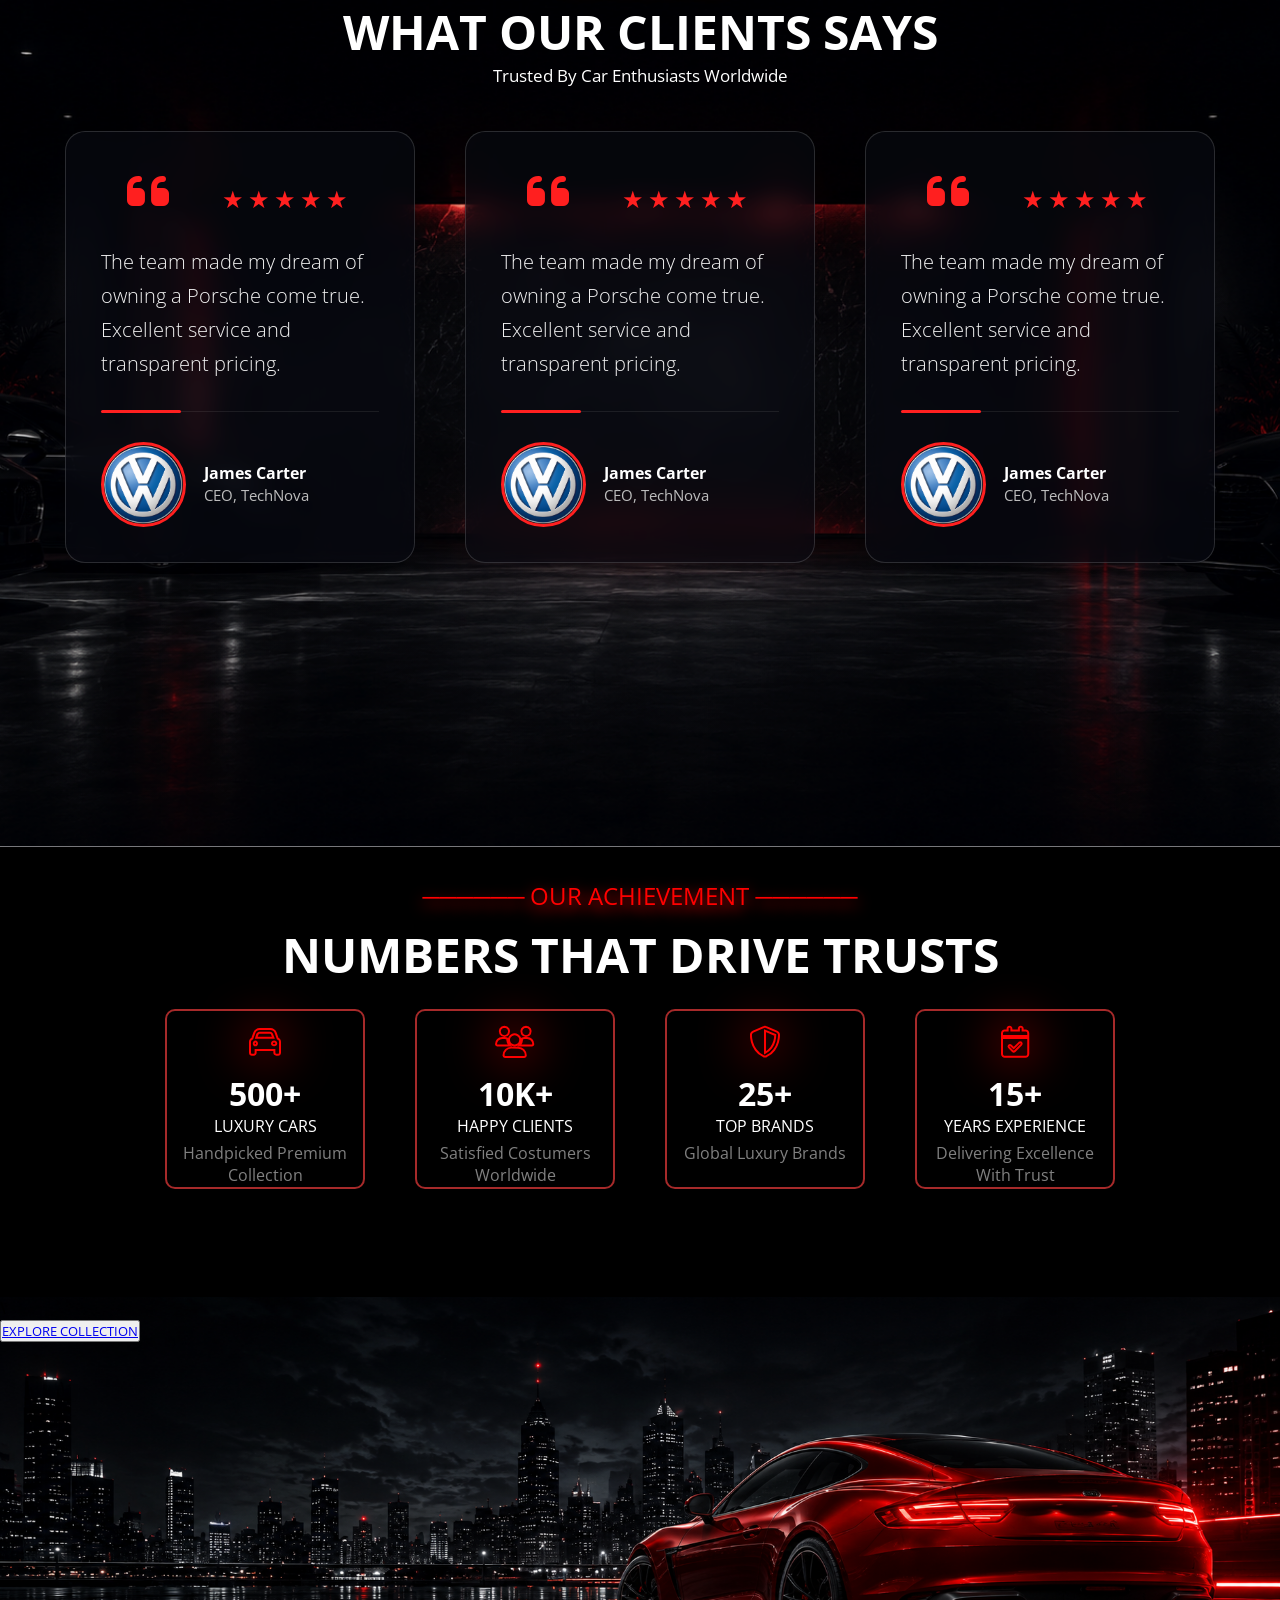
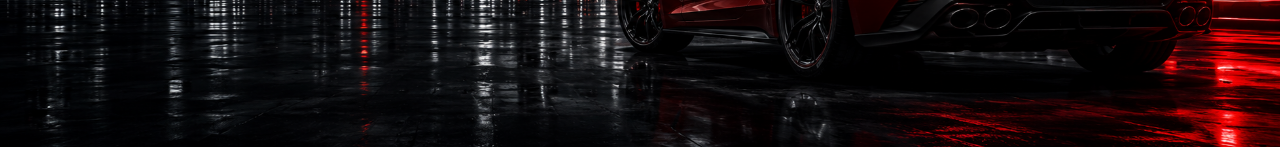
==== commit b5315cf6: "Added last section" ====
--- a/index.html
+++ b/index.html
@@ -213,8 +213,10 @@
             </div>
         </div>
     </section>
+
     <section id="why_us">
-
+        <br>
+        <div class="test_border"></div>
         <div class="why_choose_us_content">
             <div class="why_us_head">
                 <br>
@@ -235,7 +237,7 @@
                 <!-- !===================================================================== -->
                 <div class="why_us_container">
                     <div class="boxes_of_why_us">
-                            <i class=" fa-solid fa-car"></i>
+                        <i class=" fa-solid fa-car"></i>
                         <div class="logo">
                         </div>
                         <div class="head" style="font-weight: bold;">
@@ -441,12 +443,93 @@
             </div>
         </div>
     </section>
-    <div class="test_border">
-
-    </div>
+    <div class="test_border"></div>
     <section id="achievement">
-        <section id="first_achivement"></section>
-        <section id="second_achivement"></section>
+        <div id="first_achivement">
+            <br>
+            <div class="our_achievements">
+                <div class="our_achievement_head">
+                    ────── OUR ACHIEVEMENT ──────
+                </div>
+                <div class="our_achievement_sub_head">
+                    NUMBERS THAT DRIVE TRUSTS
+                </div>
+                <br>
+                <div class="achievment_cards" style="display: flex; justify-content: center; gap: 50px;">
+                    <!-- !============================ -->
+                    <div class="black_achievement">
+                        <div class="black_head_img">
+                            <i class="fa-solid fa-car"></i>
+                        </div>
+                        <div class="black_head">
+                            500+
+                        </div>
+                        <div class="black_Subhead">
+                            LUXURY CARS
+                        </div>
+                        <p>Handpicked Premium Collection</p>
+                    </div>
+                    <!-- !============================ -->
+                    <!-- !============================ -->
+                    <div class="black_achievement">
+                        <div class="black_head_img">
+                            <i class="fa-solid fa-users"></i>
+                        </div>
+                        <div class="black_head">
+                            10K+
+                        </div>
+                        <div class="black_Subhead">
+                            HAPPY CLIENTS
+                        </div>
+                        <p>Satisfied Costumers Worldwide</p>
+                    </div>
+                    <!-- !============================ -->
+                    <!-- !============================ -->
+                    <div class="black_achievement">
+                        <div class="black_head_img">
+                            <i class="fa-solid fa-shield-halved"></i>
+                        </div>
+                        <div class="black_head">
+                            25+
+                        </div>
+                        <div class="black_Subhead">
+                            TOP BRANDS
+                        </div>
+                        <p>Global Luxury Brands</p>
+                    </div>
+                    <!-- !============================ -->
+                    <!-- !============================ -->
+                    <div class="black_achievement">
+                        <div class="black_head_img">
+                            <i class="fa-solid fa-calendar-check"></i>
+                        </div>
+                        <div class="black_head">
+                            15+
+                        </div>
+                        <div class="black_Subhead">
+                            YEARS EXPERIENCE
+                        </div>
+                        <p>Delivering Excellence With Trust </p>
+                    </div>
+                    <!-- !============================ -->
+                </div>
+            </div>
+        </div>
+        <div id="second_achivement">
+            <div class="second_achv">
+                <div class="sec_head">
+
+                </div>
+                <div class="sec_sub_head">
+
+                </div>
+                <div class="seperator"></div>
+                <p></p>\
+                <div class="sec_button">
+                    <button><a href="#">EXPLORE COLLECTION </a></button>
+                </div>
+            </div>
+        </div>
     </section>
 
 </body>
--- a/style.css
+++ b/style.css
@@ -337,157 +337,234 @@
     backdrop-filter: blur(50px);
     color: white;
     margin-bottom: 20px;
-    transition: transform 0.3s , border 0.3s , box-shadow 0.3s;
- }
- .why_us_container:hover{
-    transform: translate(20px,10px);
+    transition: transform 0.3s, border 0.3s, box-shadow 0.3s;
+}
+
+.why_us_container:hover {
+    transform: translate(20px, 10px);
     border: 2px solid #A62A2A;
     box-shadow: 4px 0px 15px #a6472a73;
- }
- .boxes_of_why_us{
+}
+
+.boxes_of_why_us {
     display: flex;
     flex-direction: column;
     flex-wrap: wrap;
     justify-content: center;
     align-items: center;
 
- }
-.boxes_of_why_us p{
+}
+
+.boxes_of_why_us p {
     display: flex;
     text-align: center;
     margin-bottom: 20px;
     color: #c4bbbbca;
 }
+
 .boxes_of_why_us i {
     border: 2px solid #A62A2A;
     padding: 20px;
     font-size: 20px;
     margin: 20px;
-    border-radius: 15px; 
+    border-radius: 15px;
     background-image: linear-gradient(to top, #a6472a73, hsla(45, 4%, 19%, 0.196));
     color: rgb(219, 216, 216);
     box-shadow: 4px 0px 15px #a6472a73;
 }
-.boxes_of_why_us div{
+
+.boxes_of_why_us div {
     font-size: 20px;
 
 }
-.dash{
+
+.dash {
     margin-bottom: 5px;
     color: red;
     text-shadow: 0px 5px 15px red;
 }
 
-#testimonials{
+#testimonials {
     background-image:
-     linear-gradient(rgba(0, 0, 0, 0.043), rgba(0, 0, 0, 0.08))
-    ,url('testimonials\ bg.png');
+        linear-gradient(rgba(0, 0, 0, 0.043), rgba(0, 0, 0, 0.08)), url('testimonials\ bg.png');
     background-position: center;
     background-size: cover;
     background-repeat: no-repeat;
     min-height: 100vh;
 }
-.t_content{
+
+.t_content {
     display: flex;
     flex-direction: column;
     justify-content: center;
     align-items: center;
 }
 
-.t_head{
+.t_head {
     font-size: 1.5rem;
     color: red;
     text-shadow: 0px 5px 15px red;
     border: none;
     margin: 10px;
 }
-.t_sub_head{
+
+.t_sub_head {
     font-size: 3rem;
     font-weight: bold;
 }
 
-.testimonial-card{
-    width:350px;
-    padding:35px;
-    border-radius:20px;
-
-    background:rgba(10,12,20,0.55);
-    backdrop-filter:blur(12px);
-
-    border:1px solid rgba(255,255,255,.15);
-
-    transition:.4s ease;
-}
-
-.testimonial-card:hover{
-    transform:translateY(-8px);
-    border-color:#ff2d2d;
-    box-shadow:0 15px 40px rgba(255,0,0,.18);
-}
-
-#test_quote{
-    color:#ff1f1f;
-    font-size:48px;
-}
-
-.stars{
-    margin-top:15px;
-    color:#ff2020;
-    font-size:24px;
-    letter-spacing:4px;
-}
-
-.review{
-    margin:30px 0;
-    color:#f3f3f3;
-    font-size:20px;
-    line-height:1.7;
-    font-weight:300;
-}
-
-.divider{
-    width:100%;
-    height:1px;
-    background:rgba(255,255,255,.08);
-    position:relative;
-    margin-bottom:30px;
-}
-
-.divider::before{
-    content:"";
-    position:absolute;
-    left:0;
-    top:-1px;
-    width:80px;
-    height:3px;
-    background:#ff2020;
-    border-radius:10px;
-}
-
-.client{
-    display:flex;
-    align-items:center;
-    gap:18px;
-}
-
-.client img{
-    width:85px;
-    height:85px;
-    border-radius:50%;
-    object-fit:cover;
-    border:3px solid #ff2020;
-}
-
-.client-info h3{
-    color:#fff;
-    font-size:30px;
-    margin-bottom:6px;
-}
-
-.client-info span{
-    color:#bdbdbd;
-    font-size:15px;
-}
-.test__border{
-    border-bottom: 2px solid #bdbdbd;
+.testimonial-card {
+    width: 350px;
+    padding: 35px;
+    border-radius: 20px;
+
+    background: rgba(10, 12, 20, 0.55);
+    backdrop-filter: blur(12px);
+
+    border: 1px solid rgba(255, 255, 255, .15);
+
+    transition: .4s ease;
+}
+
+.testimonial-card:hover {
+    transform: translateY(-8px);
+    border-color: #ff2d2d;
+    box-shadow: 0 15px 40px rgba(255, 0, 0, .18);
+}
+
+#test_quote {
+    color: #ff1f1f;
+    font-size: 48px;
+}
+
+.stars {
+    margin-top: 15px;
+    color: #ff2020;
+    font-size: 24px;
+    letter-spacing: 4px;
+}
+
+.review {
+    margin: 30px 0;
+    color: #f3f3f3;
+    font-size: 20px;
+    line-height: 1.7;
+    font-weight: 300;
+}
+
+.divider {
+    width: 100%;
+    height: 1px;
+    background: rgba(255, 255, 255, .08);
+    position: relative;
+    margin-bottom: 30px;
+}
+
+.divider::before {
+    content: "";
+    position: absolute;
+    left: 0;
+    top: -1px;
+    width: 80px;
+    height: 3px;
+    background: #ff2020;
+    border-radius: 10px;
+}
+
+.client {
+    display: flex;
+    align-items: center;
+    gap: 18px;
+}
+
+.client img {
+    width: 85px;
+    height: 85px;
+    border-radius: 50%;
+    object-fit: cover;
+    border: 3px solid #ff2020;
+}
+
+.client-info h3 {
+    color: #fff;
+    font-size: 30px;
+    margin-bottom: 6px;
+}
+
+.client-info span {
+    color: #bdbdbd;
+    font-size: 15px;
+}
+
+.test_border {
+    border-bottom: 1px solid rgb(119, 119, 123);
+}
+
+#first_achivement {
+    background-image: linear-gradient(black, black);
+    min-height: 50vh;
+    max-height: 50vh;
+    background-position: center;
+    background-repeat: no-repeat;
+    background-size: cover;
+}
+
+.our_achievements {
+    display: flex;
+    flex-direction: column;
+    align-items: center;
+}
+
+.our_achievement_head {
+    font-size: 1.5rem;
+    color: red;
+    text-shadow: 0px 5px 15px red;
+    border: none;
+    margin: 10px;
+}
+
+.our_achievement_sub_head {
+    color: white;
+    font-size: 3rem;
+    font-weight: bold;
+}
+#second_achivement{
+    
+    background-image: linear-gradient(rgba(0, 0, 0, 0), rgba(0, 0, 0, 0))
+    ,url(acievement_section_second_image.png);
+    min-height: 50vh;
+    max-height: 50vh;
+    background-position: center;
+    background-repeat: no-repeat;
+    background-size: cover;
+}
+.black_achievement{
+    border: 2px solid #A62A2A;
+    border-radius: 10px;
+    color: white;
+    height: 180px;
+    width: 200px;
+    text-align: center;
+    transition: transform 0.4s ease, box-shadow 0.3s ease;
+    
+}
+.black_achievement:hover{
+    transform: scale(1.25);
+    box-shadow: 0px 0px 15px red;
+}
+.black_head_img{
+    font-size: 30px;
+    color: transparent;
+    text-decoration: overline;
+    text-shadow: 0px 0px 50px red;
+    margin: 10px;
+    -webkit-text-stroke: 2px red;
+}
+.black_head{
+    font-size: 2rem;
+    font-weight: bold;
+}
+.black_achievement p{
+    color: rgba(255, 255, 255, 0.5);
+    margin: 5px;
 }
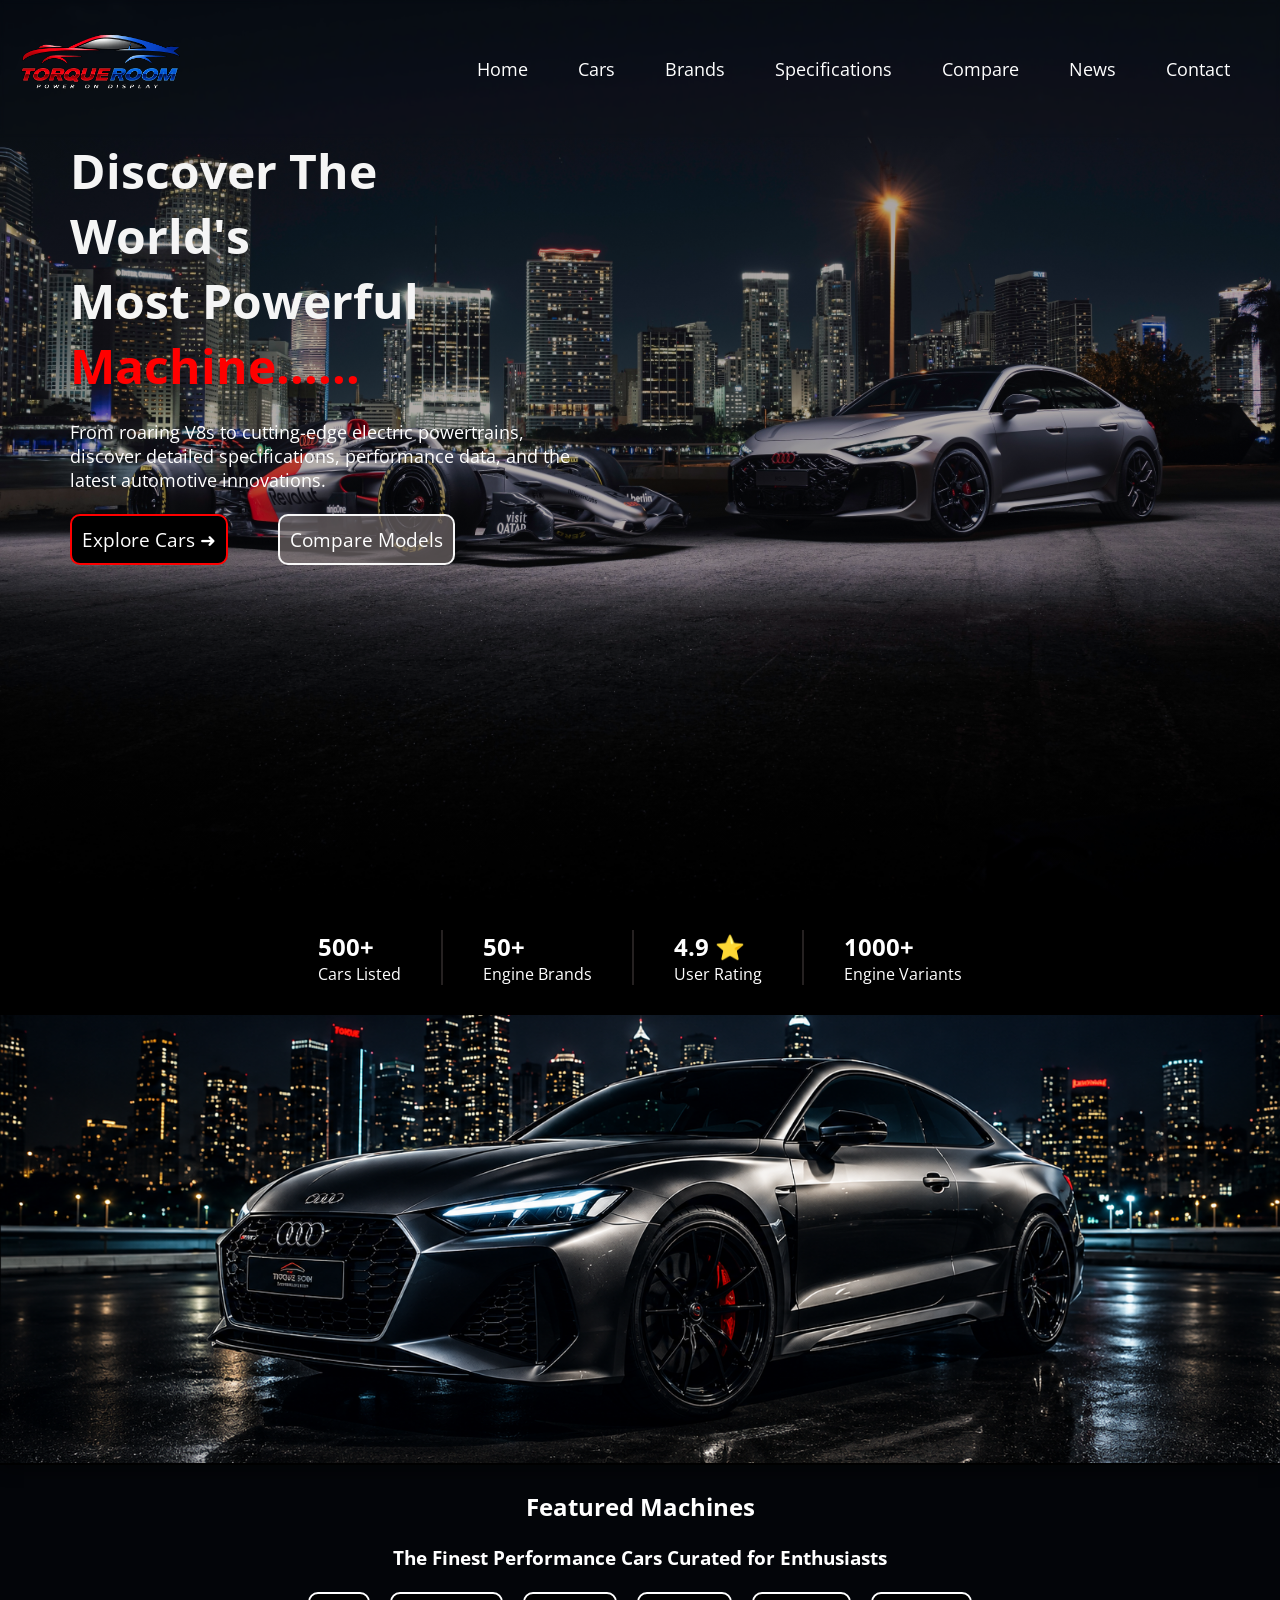
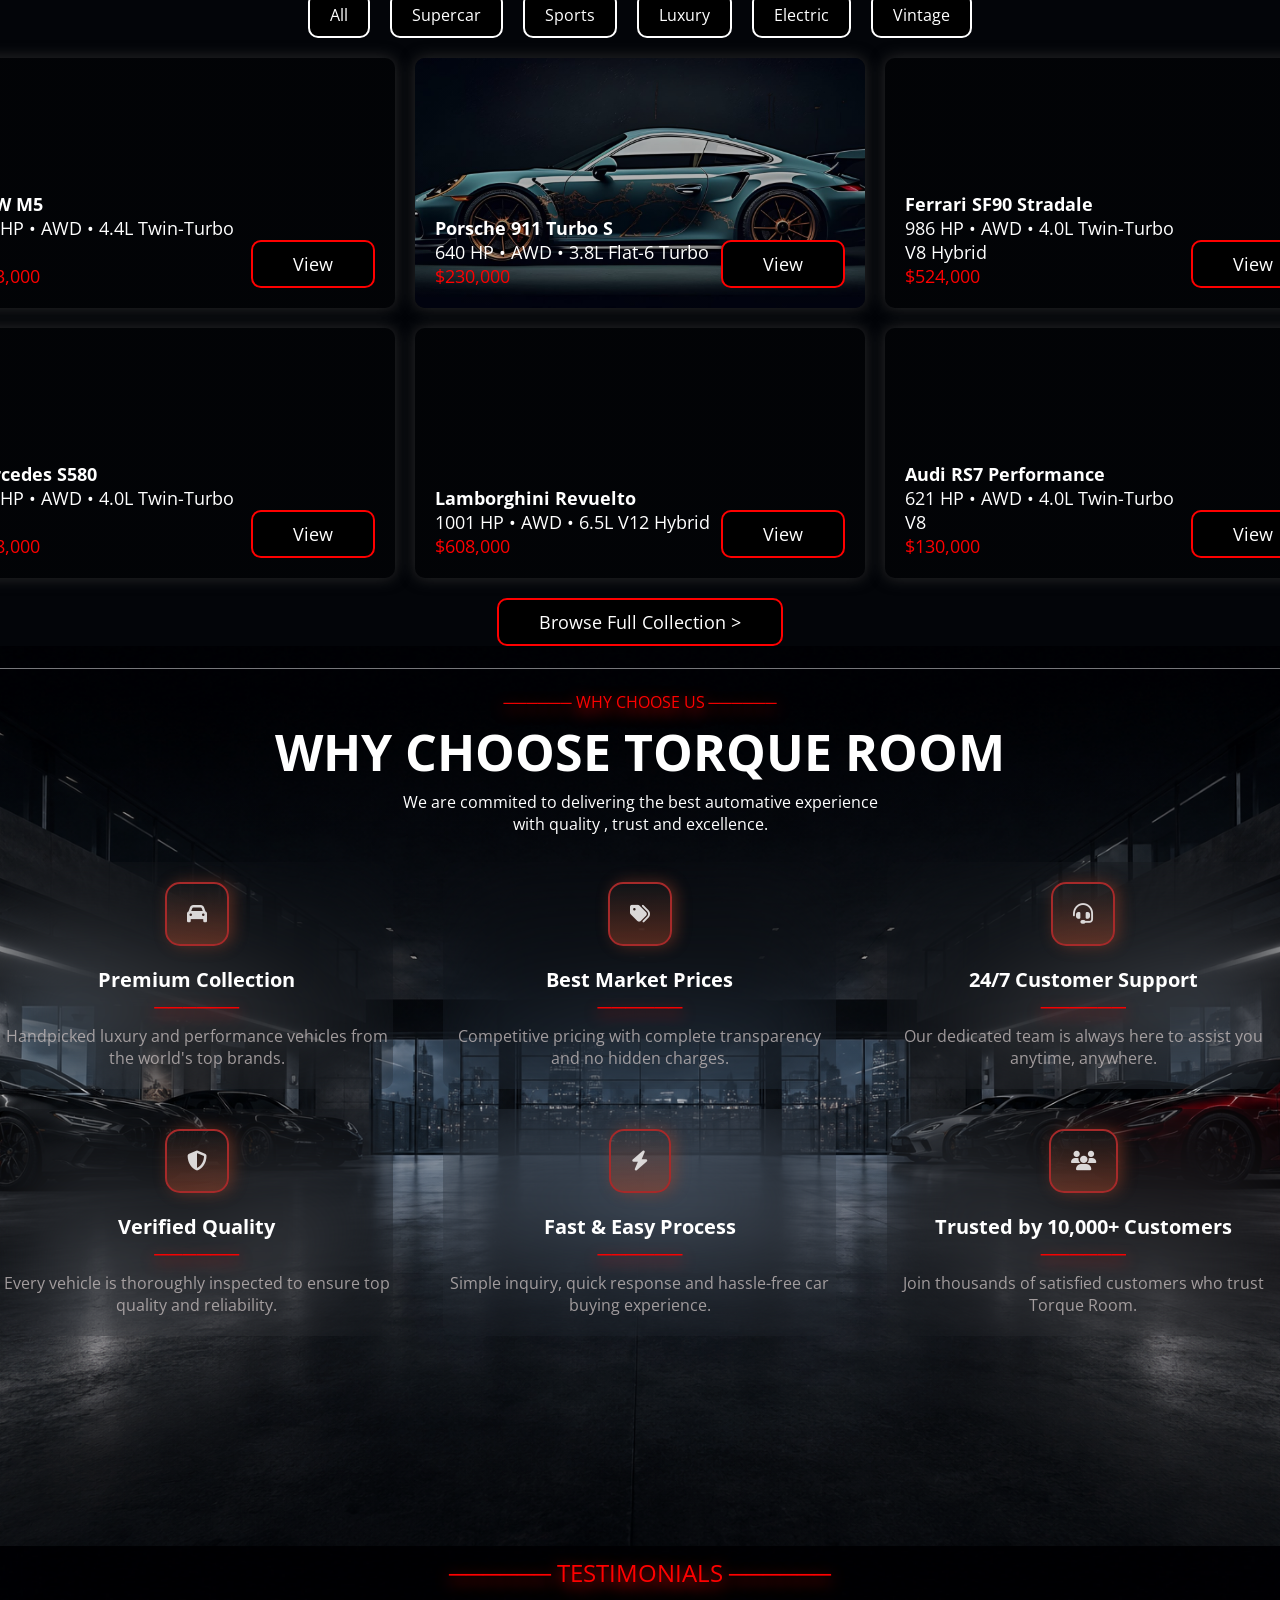
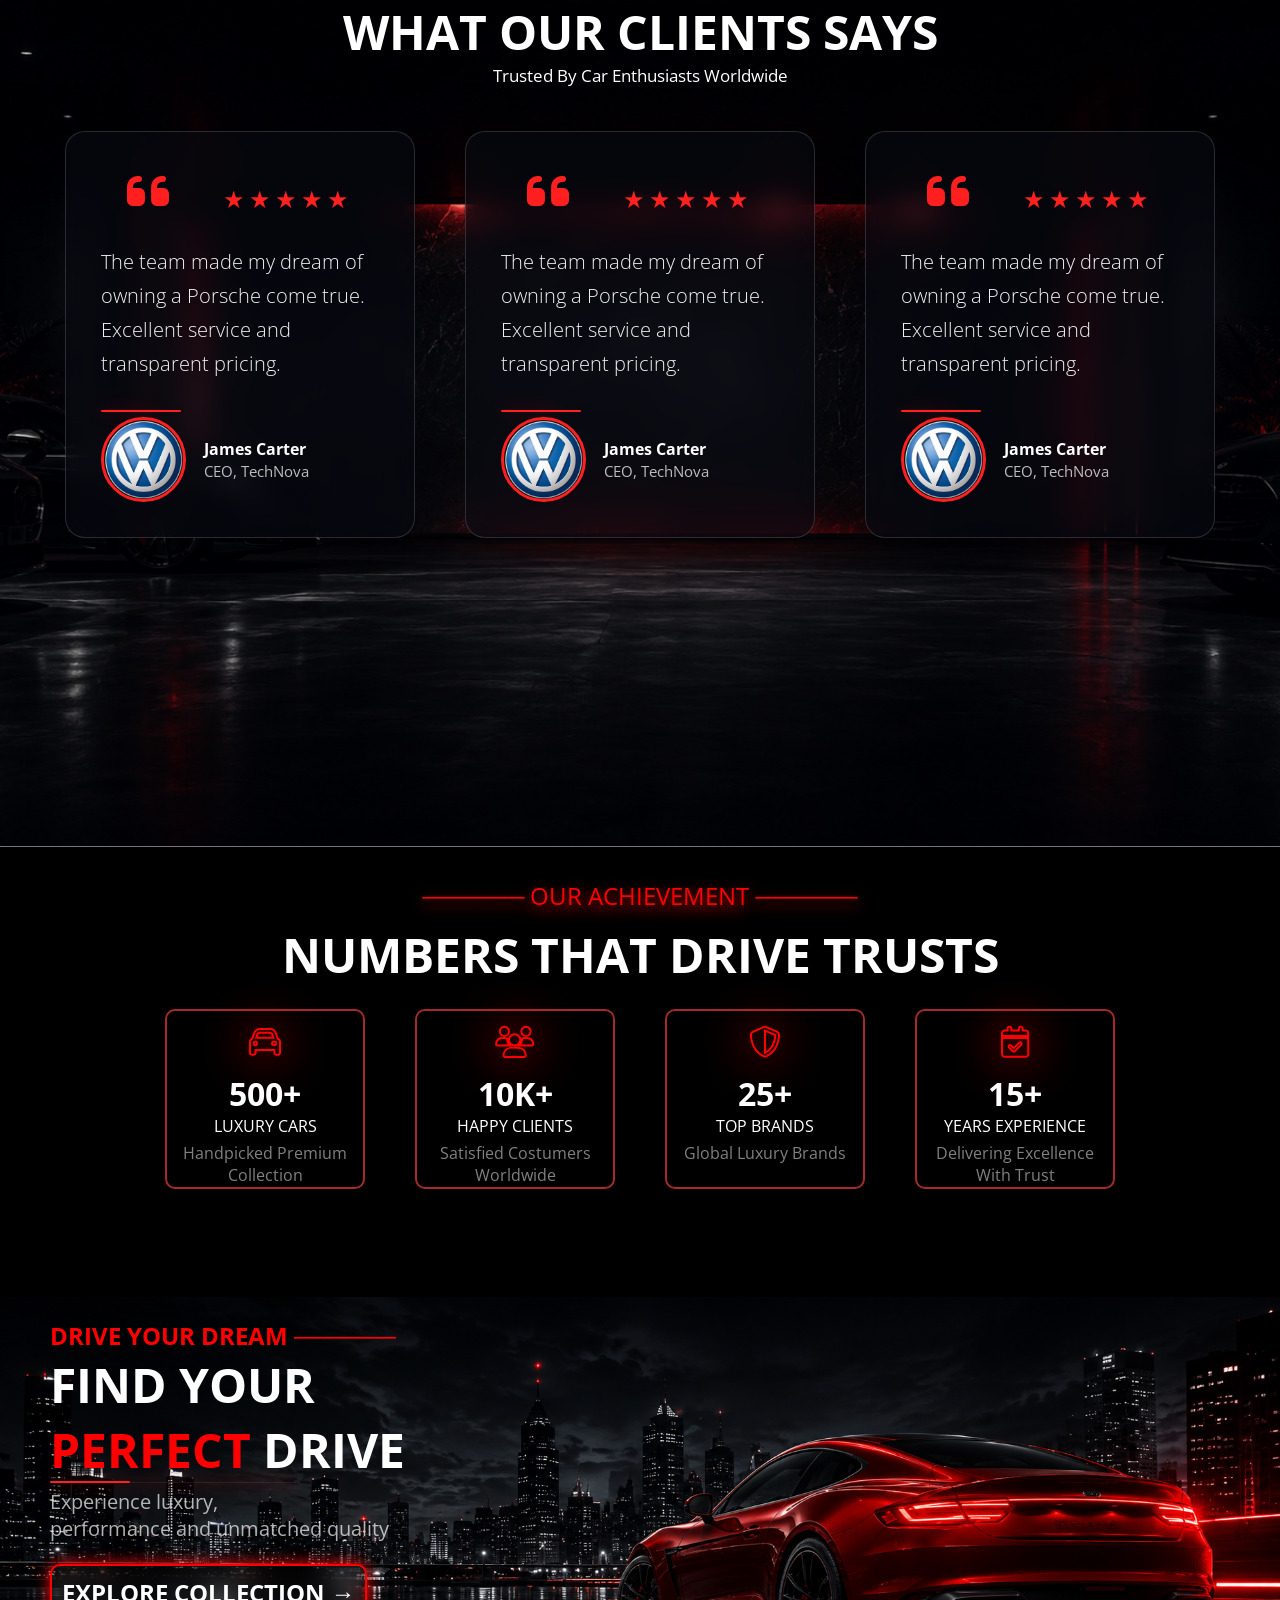
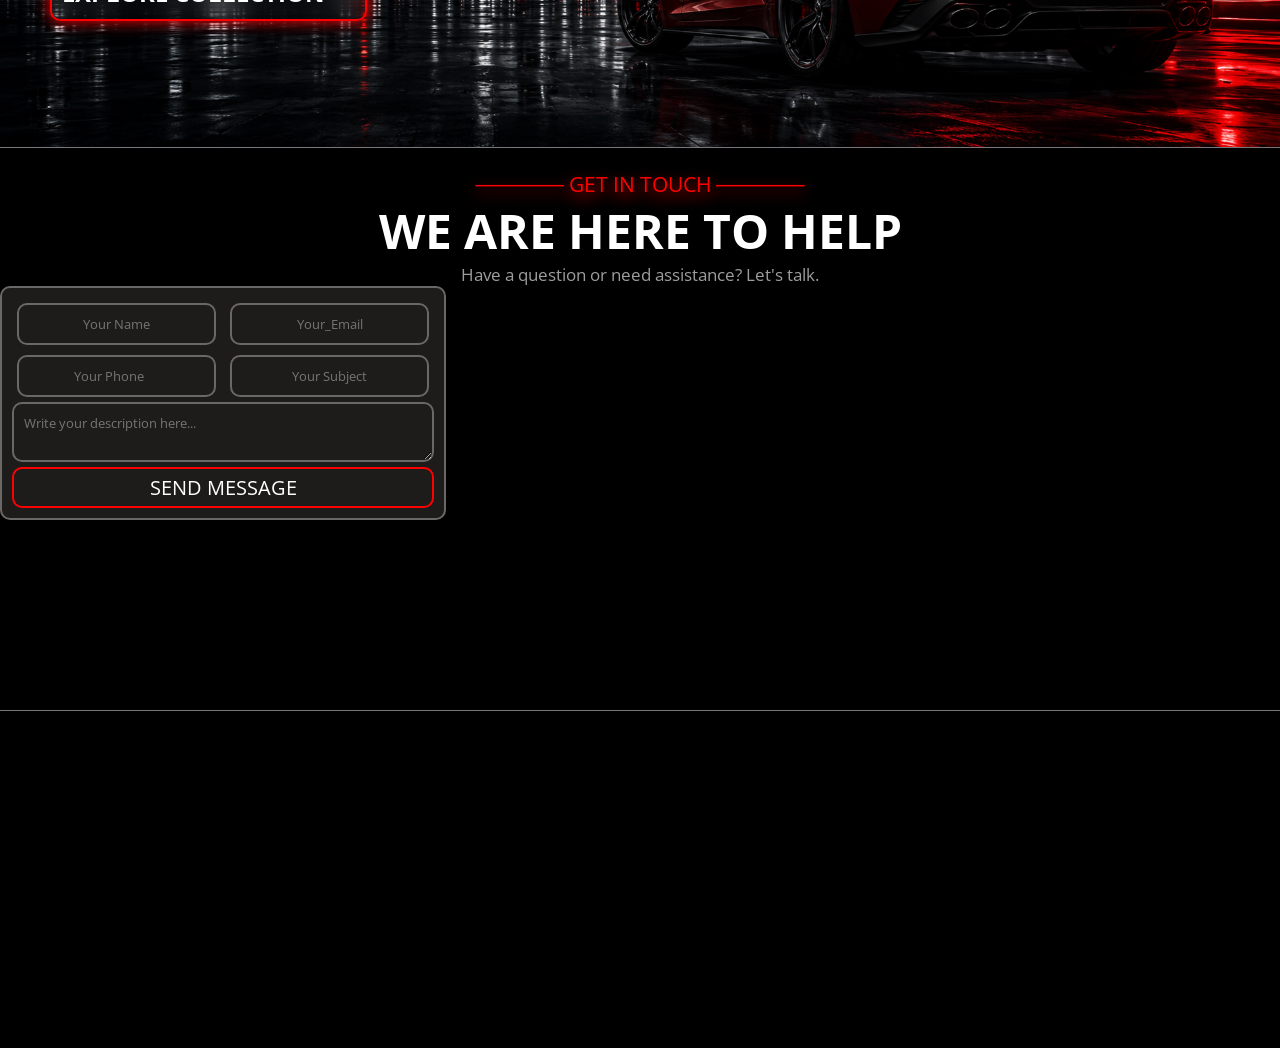
==== commit a73ae675: "Added last section" ====
--- a/index.html
+++ b/index.html
@@ -516,20 +516,63 @@
             </div>
         </div>
         <div id="second_achivement">
-            <div class="second_achv">
+            <br>
+            <div class="second_achv" style="margin-left: 50px;">
                 <div class="sec_head">
-
+                    DRIVE YOUR DREAM ──────
                 </div>
                 <div class="sec_sub_head">
-
-                </div>
-                <div class="seperator"></div>
-                <p></p>\
+                    FIND YOUR <br> <span style="color: red;">PERFECT</span> DRIVE
+                </div>
+                <div class="divider"></div>
+                <p style="color: rgba(255, 255, 255, 0.696); font-size: 20px;">Experience luxury,<br> performance and
+                    unmatched quality</p>
+                <br>
                 <div class="sec_button">
-                    <button><a href="#">EXPLORE COLLECTION </a></button>
-                </div>
-            </div>
-        </div>
+                    <button><a href="#">EXPLORE COLLECTION → </a></button>
+                </div>
+            </div>
+        </div>
+    </section>
+    <div class="test_border"></div>
+    <section id="last_section">
+        <br>
+        <div class="first_last">
+            <div>
+                <div class="first_last_head">
+                    ────── GET IN TOUCH ──────
+                </div>
+                <div class="first_last_sub_head">
+                    WE ARE HERE TO HELP
+                </div>
+                <p style="font-size: 17px; color: rgba(255, 255, 255, 0.616);">Have a question or need assistance? Let's
+                    talk.</p>
+            </div>
+            <div> <!--! Yaha pe form hai andar -->
+                <!--  -->
+                <form action="">
+                    <input type="text" name="name" id="your_name" placeholder="Your Name" class="form_input" required>
+
+                    <input type="email" name="email" id="your mail" placeholder="Your_Email" class="form_input" required>
+                    <br>
+                    <input type="number" name="number" id="your_number" placeholder="Your Phone" class="form_input" required>
+                    <input type="text" name="subject" id="your_mail" placeholder="Your Subject" class="form_input" required>
+                    <br>
+                    <div class="message-box">
+                        <textarea id="description" name="description" placeholder="Write your description here..."
+                            required></textarea>
+                        <input type="submit" value="SEND MESSAGE" id="send">
+                    </div>
+                </form>
+            </div>
+            <div>
+                <div class="det">
+
+                </div>
+            </div>
+        </div>
+        <div class="test_border"></div>
+        <div class="second_last"></div>
     </section>
 
 </body>
--- a/style.css
+++ b/style.css
@@ -567,4 +567,126 @@
 .black_achievement p{
     color: rgba(255, 255, 255, 0.5);
     margin: 5px;
+}
+.sec_head{
+    font-size: 1.5rem;
+    color: red;
+    font-weight: bold;
+    
+}
+.sec_sub_head{
+    color: white;
+    font-size: 3rem;
+    font-weight: bold;
+}
+.sec_button button{
+    text-decoration: none;
+    border: 2px solid red;
+    padding: 10px;
+    font-size: 20px;
+    border-radius: 10px;
+    background-color: transparent;
+    backdrop-filter: blur(10px);
+    box-shadow: 0px 0px 15px red;
+    transition: transform 0.3s ease, border 0.3s ease, box-shadow 0.3s ease, background-color 0.3s ease;
+}
+.sec_button button:hover{
+    transform: scale(1.05);
+    border: 2px solid black;
+    box-shadow: 0px 0px 15px red;
+    background-color: red;
+}
+.sec_button button a{
+    color: white;
+    text-decoration: none;
+    font-size: 1.5rem;
+    font-weight: bold;
+}
+.sec_button button:active{
+    background-color: black;
+    box-shadow: 0px 0px 15px blue;
+}
+
+.divider {
+    width: 20%;
+    height: 1px;
+    background: rgba(255, 255, 255, .08);
+    position: relative;
+    margin-bottom: 5px;
+    box-shadow: 0px 0px 15px red;
+}
+
+.divider::before {
+    content: "";
+    position: absolute;
+    left: 0;
+    top: -1px;
+    width: 80px;
+    height: 2px;
+    background: #ff2020;
+    border-radius: 10px;
+}
+#last_section{
+    background-color: black;
+    min-height: 100vh;
+}
+.first_last{
+    min-height: 60vh;
+}
+.first_last div{
+    display: flex;
+    flex-direction: column;
+    text-align: center;
+}
+.first_last_head{
+    color: red;
+    text-shadow: 0px 5px 15px red;
+    font-size: 1.3rem;
+}
+.first_last_sub_head{
+    font-size: 3rem;
+    font-weight: bold;
+    color: white;
+}
+form{
+    border: 2px solid rgba(168, 164, 164, 0.557);
+    max-width: fit-content;
+    border-radius: 10px;
+    padding: 10px;
+    background-color: rgba(88, 79, 79, 0.349);
+}
+.form_input{
+    border: 2px solid rgba(168, 164, 164, 0.557);
+    padding: 10px;
+    text-align: center;
+    border-radius: 10px;
+    margin: 5px;
+    background-color: transparent;
+    color: white;
+}
+textarea{
+    border-radius: 10px;
+    border: 2px solid rgba(168, 164, 164, 0.557);
+    background-color: transparent;
+    padding: 10px;
+}
+#send{
+    background-color: transparent;
+    border: 2px solid red;
+    font-size: 20px;
+    border-radius: 10px;
+    color: white;
+    margin-top: 5px;
+    padding: 5px;
+    transition: transform 0.3s ease , border 0.3s ease, box-shadow 0.3s ease , background-color 0.3s ease;
+}
+#send:hover{
+    background-color: red;
+    border: 2px solid black;
+    box-shadow: 0px 0px 15px red;
+    cursor: pointer;
+}
+#send:active{
+    background-color: black;
+    color: white;
 }
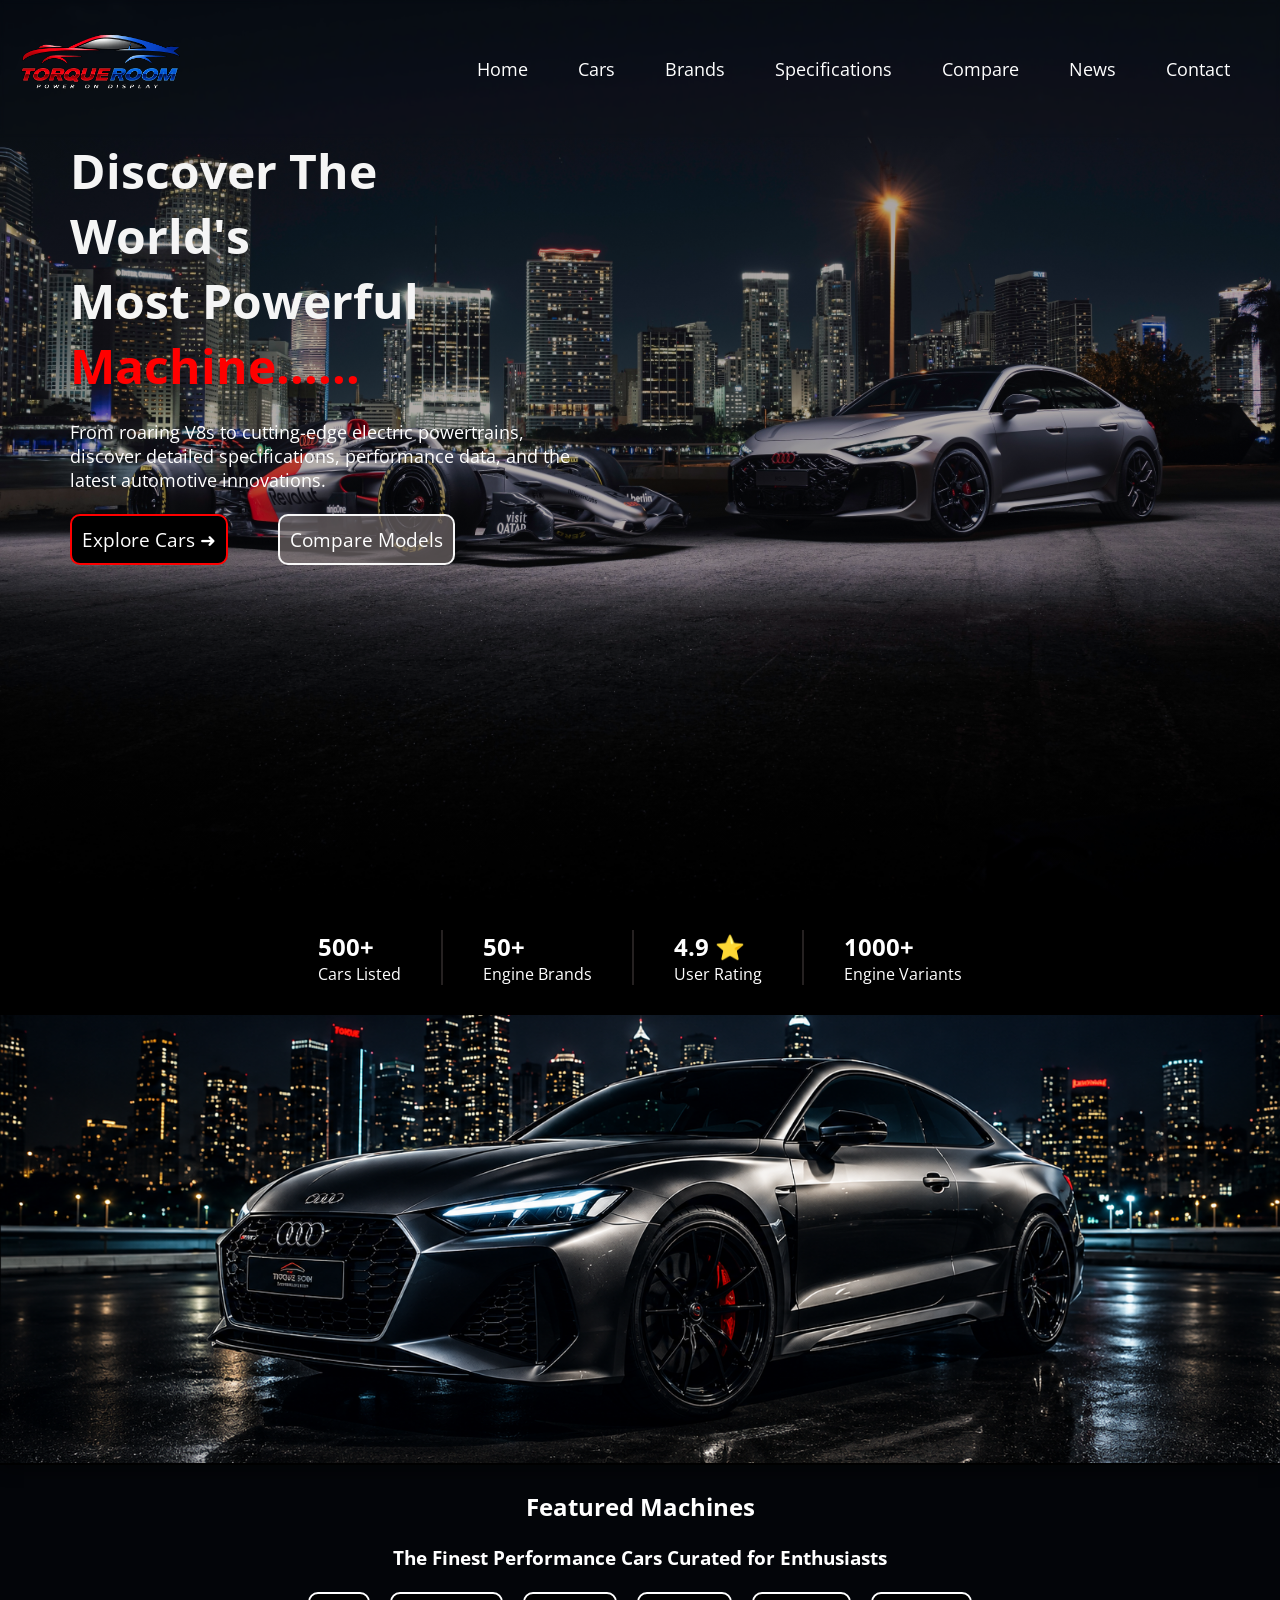
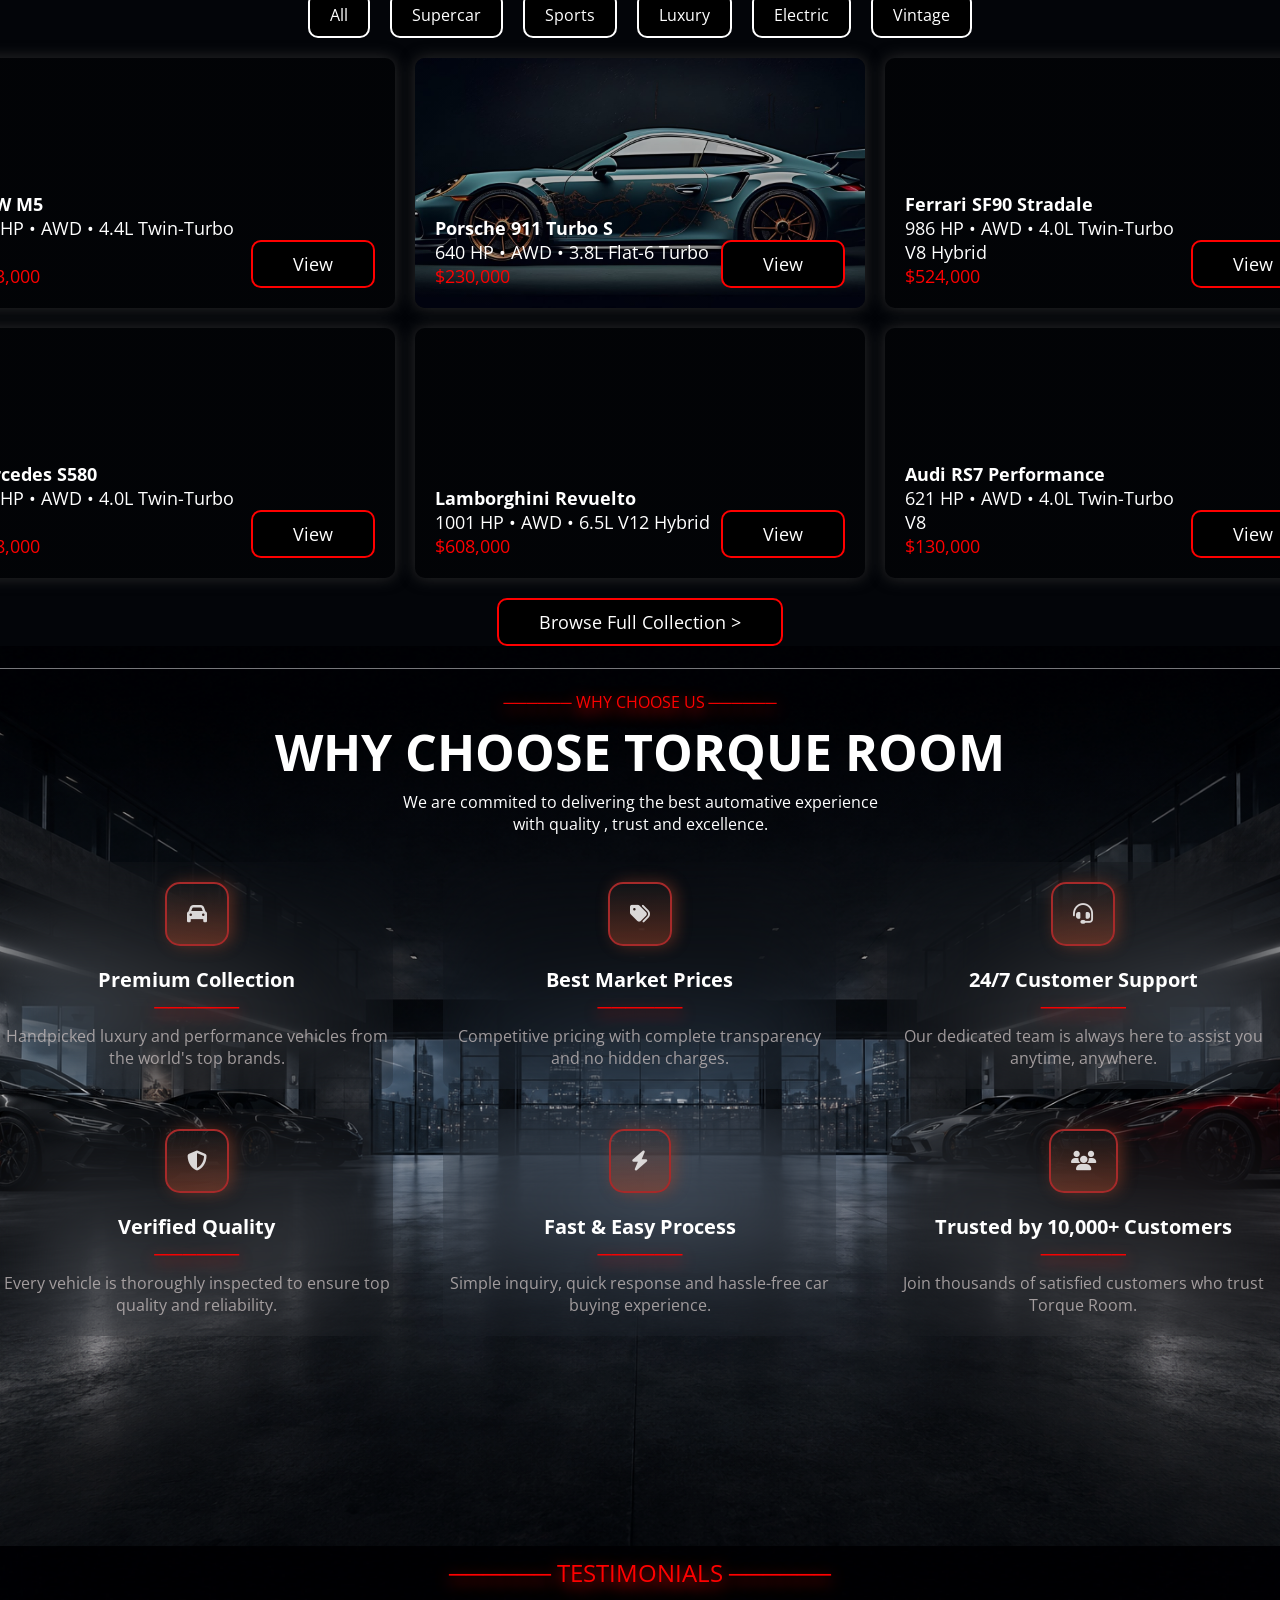
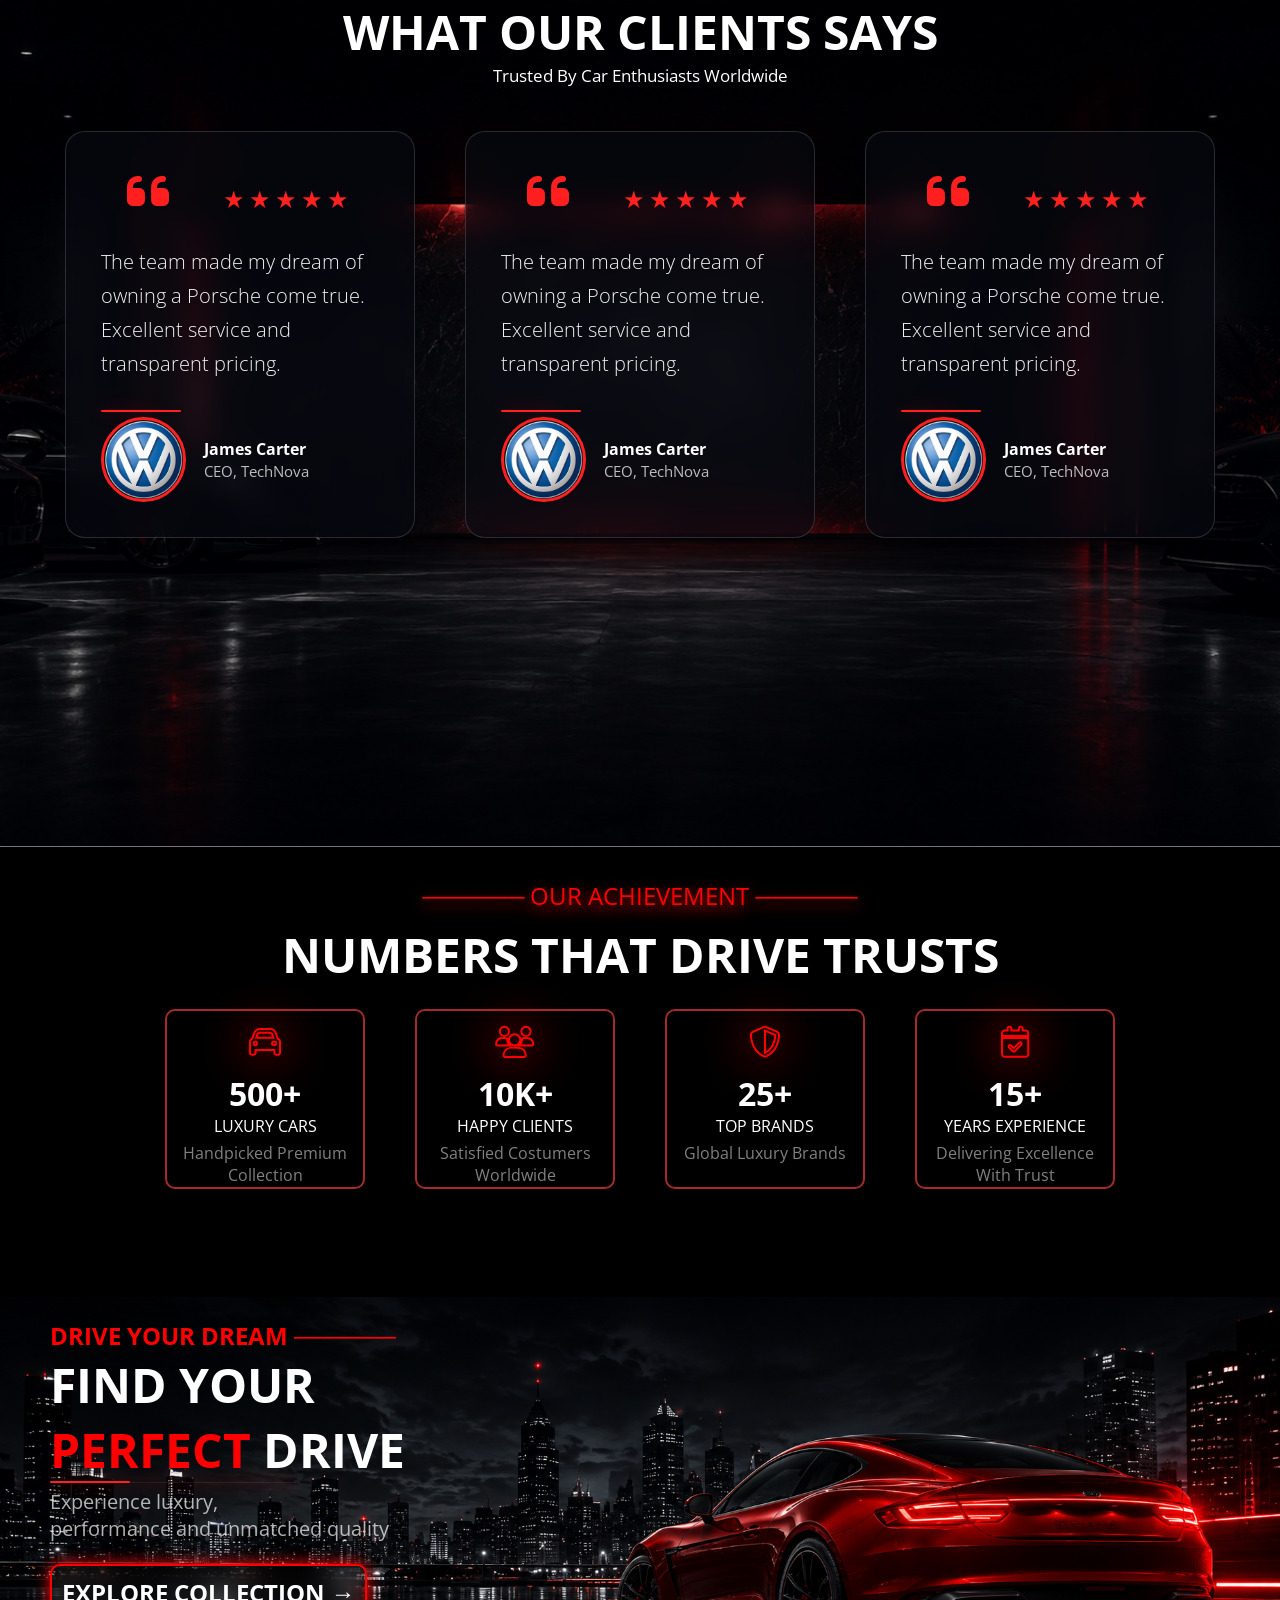
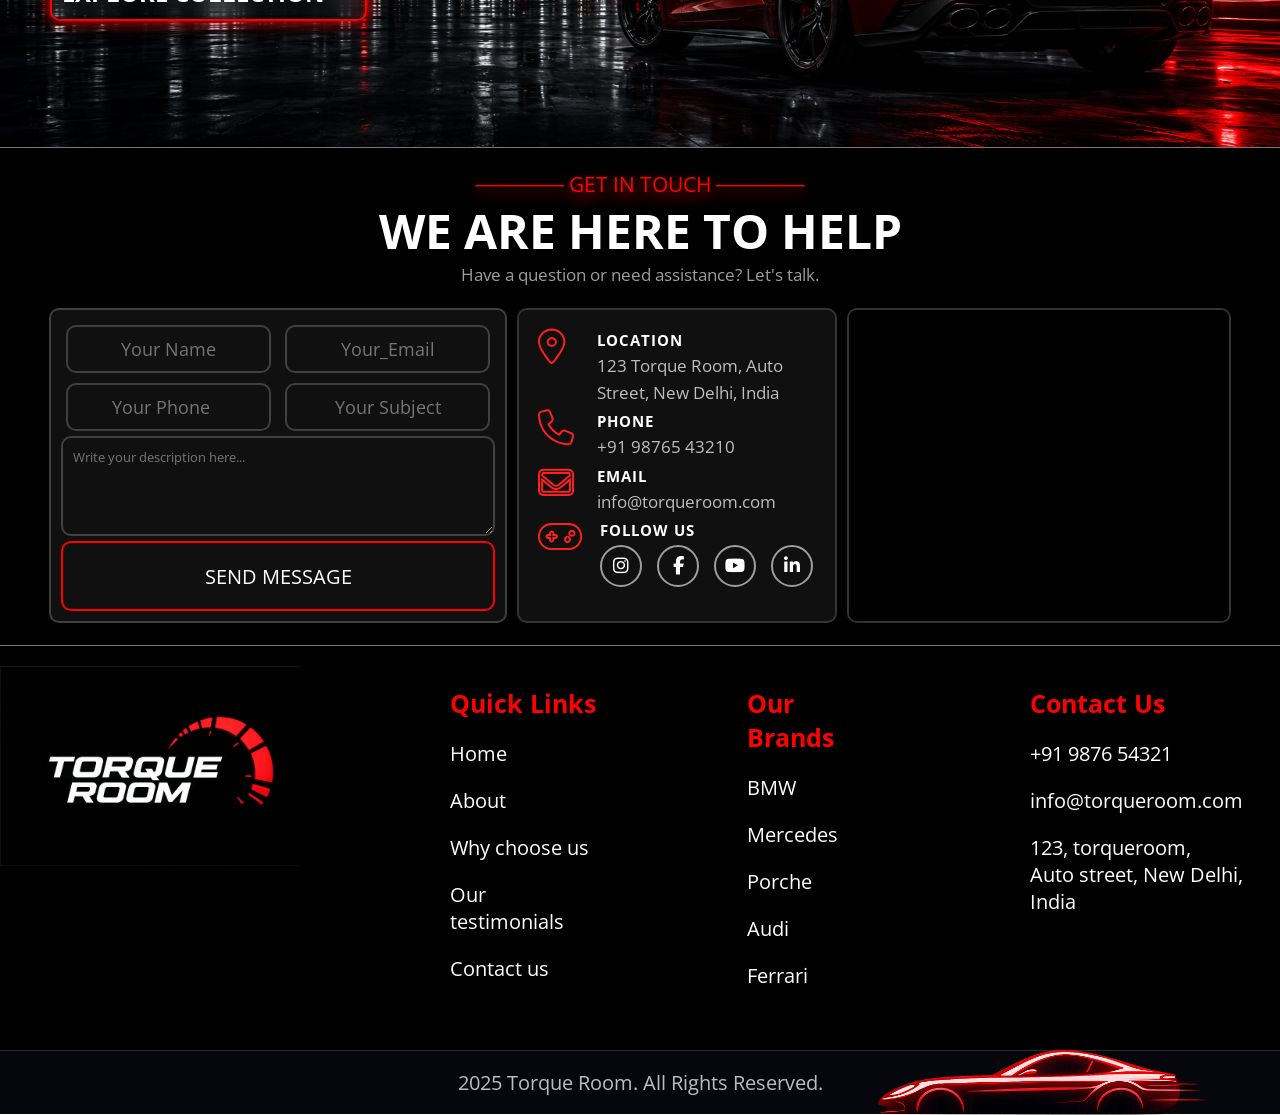
==== commit 8262a8b6: "Added footer" ====
--- a/index.html
+++ b/index.html
@@ -535,10 +535,11 @@
         </div>
     </section>
     <div class="test_border"></div>
+    <!-- !---------------------------------------------------------------------------------------------- -->
     <section id="last_section">
         <br>
         <div class="first_last">
-            <div>
+            <div style="display: flex; flex-direction: column; text-align: center;">
                 <div class="first_last_head">
                     ────── GET IN TOUCH ──────
                 </div>
@@ -548,33 +549,129 @@
                 <p style="font-size: 17px; color: rgba(255, 255, 255, 0.616);">Have a question or need assistance? Let's
                     talk.</p>
             </div>
-            <div> <!--! Yaha pe form hai andar -->
-                <!--  -->
+            <br>
+            <div style="display: flex; justify-content: center; gap: 10px;"> <!--! Yaha pe form hai andar -->
+
+                <!-- !=============================================== -->
                 <form action="">
                     <input type="text" name="name" id="your_name" placeholder="Your Name" class="form_input" required>
 
-                    <input type="email" name="email" id="your mail" placeholder="Your_Email" class="form_input" required>
+                    <input type="email" name="email" id="your mail" placeholder="Your_Email" class="form_input"
+                        required>
                     <br>
-                    <input type="number" name="number" id="your_number" placeholder="Your Phone" class="form_input" required>
-                    <input type="text" name="subject" id="your_mail" placeholder="Your Subject" class="form_input" required>
+                    <input type="number" name="number" id="your_number" placeholder="Your Phone" class="form_input"
+                        required>
+                    <input type="text" name="subject" id="your_mail" placeholder="Your Subject" class="form_input"
+                        required>
                     <br>
-                    <div class="message-box">
+                    <div class="message-box" style="display: flex; flex-direction: column; text-align: center;">
                         <textarea id="description" name="description" placeholder="Write your description here..."
                             required></textarea>
                         <input type="submit" value="SEND MESSAGE" id="send">
                     </div>
                 </form>
-            </div>
-            <div>
-                <div class="det">
-
-                </div>
-            </div>
-        </div>
-        <div class="test_border"></div>
-        <div class="second_last"></div>
-    </section>
-
+                <!-- !=============================================== -->
+
+                <div class="info_section">
+
+                    <div class="info1">
+                        <i class="fa-solid fa-location-dot icon"></i>
+
+                        <div class="details">
+                            <h3>LOCATION</h3>
+                            <p>123 Torque Room, Auto Street, New Delhi, India</p>
+                        </div>
+                    </div>
+
+                    <div class="info1">
+                        <i class="fa-solid fa-phone icon"></i>
+
+                        <div class="details">
+                            <h3>PHONE</h3>
+                            <p>+91 98765 43210</p>
+                        </div>
+                    </div>
+
+                    <div class="info1">
+                        <i class="fa-regular fa-envelope icon"></i>
+
+                        <div class="details">
+                            <h3>EMAIL</h3>
+                            <p>info@torqueroom.com</p>
+                        </div>
+                    </div>
+
+                    <div class="info1">
+                        <i class="fa-solid fa-gamepad icon"></i>
+
+                        <div class="details">
+                            <h3>FOLLOW US</h3>
+
+                            <div class="follow">
+                                <a href="#"><i class="fa-brands fa-instagram"></i></a>
+                                <a href="#"><i class="fa-brands fa-facebook-f"></i></a>
+                                <a href="#"><i class="fa-brands fa-youtube"></i></a>
+                                <a href="#"><i class="fa-brands fa-linkedin-in"></i></a>
+                            </div>
+
+                        </div>
+                    </div>
+
+                </div>
+
+                <div class="map">
+                    <iframe src="https://www.google.com/maps?q=New+Delhi,+India&output=embed" width="100%" height="350"
+                        style="border:0;" allowfullscreen="" loading="lazy">
+                    </iframe>
+                </div>
+            </div>
+            <br>
+            <div class="test_border"></div>
+
+            <div class="second_last">
+                <div style="display:flex; justify-content: center; gap: 150px; padding-top: 20px;">
+                    <div class="last_logo">
+                        <img src="The last logo.png" width="300px" alt="#">
+                    </div>
+                    <div class="list">
+                        <ul>
+                            <li style="color: red; font-weight: bold; font-size: 25px;">Quick Links</li>
+                            <li>Home</li>
+                            <li>About</li>
+                            <li>Why choose us</li>
+                            <li>Our testimonials</li>
+                            <li>Contact us</li>
+                        </ul>
+                    </div>
+                    <div class="list">
+                        <ul>
+                            <li style="color: red; font-weight: bold; font-size: 25px;">Our Brands</li>
+                            <li>BMW</li>
+                            <li>Mercedes</li>
+                            <li>Porche</li>
+                            <li>Audi</li>
+                            <li>Ferrari</li>
+                        </ul>
+                    </div>
+                    <div class="list">
+                        <ul>
+                            <li style="color: red; font-weight: bold; font-size: 25px;">Contact Us</li>
+                            <li>+91 9876 54321</li>
+                            <li>info@torqueroom.com</li>
+                            <li>123, torqueroom, <br> Auto street, New Delhi, India</li>
+                        </ul>
+                    </div>
+
+                </div>
+            </div>
+            <br><br>
+            <footer class="footer">
+                <div class="footer-content">
+                    <p>2025 Torque Room. All Rights Reserved.</p>
+                    <img src="The last png.png" alt="Car Outline">
+                </div>
+            </footer>
+        </section>
 </body>
 
 </html>
--- a/style.css
+++ b/style.css
@@ -633,11 +633,7 @@
 .first_last{
     min-height: 60vh;
 }
-.first_last div{
-    display: flex;
-    flex-direction: column;
-    text-align: center;
-}
+
 .first_last_head{
     color: red;
     text-shadow: 0px 5px 15px red;
@@ -649,15 +645,17 @@
     color: white;
 }
 form{
-    border: 2px solid rgba(168, 164, 164, 0.557);
+    border: 2px solid rgba(255,255,255,0.2);
     max-width: fit-content;
     border-radius: 10px;
     padding: 10px;
-    background-color: rgba(88, 79, 79, 0.349);
+    background-color: rgba(18,18,18,.9);
 }
 .form_input{
-    border: 2px solid rgba(168, 164, 164, 0.557);
+    border: 2px solid rgba(255,255,255,0.2);
     padding: 10px;
+    font-size: large;
+    width: 205px;
     text-align: center;
     border-radius: 10px;
     margin: 5px;
@@ -666,13 +664,16 @@
 }
 textarea{
     border-radius: 10px;
-    border: 2px solid rgba(168, 164, 164, 0.557);
+    border: 2px solid rgba(255,255,255,0.2);
     background-color: transparent;
     padding: 10px;
+    height: 100px;
+    color: white;
 }
 #send{
     background-color: transparent;
     border: 2px solid red;
+    height: 70px;
     font-size: 20px;
     border-radius: 10px;
     color: white;
@@ -682,11 +683,133 @@
 }
 #send:hover{
     background-color: red;
-    border: 2px solid black;
+    border: 2px solid rgba(255,255,255,0.2);
     box-shadow: 0px 0px 15px red;
     cursor: pointer;
 }
 #send:active{
     background-color: black;
     color: white;
+ }
+
+.info_section{
+    width:320px;
+    padding:20px;
+    border:2px solid rgba(255,255,255,.15);
+    border-radius:10px;
+    background:rgba(18,18,18,.9);
+}
+
+.info1{
+    display:flex;
+    align-items:flex-start;
+    gap:18px;
+    margin-bottom:5px;
+}
+
+.icon{
+    font-size:34px;
+    color:transparent;
+    -webkit-text-stroke:2px #ff1f1f;
+    min-width:40px;
+}
+
+.details h3{
+    margin:0;
+    color:#fff;
+    font-size:15px;
+    font-weight:700;
+    letter-spacing:1px;
+}
+
+.details p{
+    margin-top:2px;
+    color:#bdbdbd;
+    line-height:1.6;
+    font-size:17px;
+}
+
+.follow{
+    display:flex;
+    gap:15px;
+    margin-top:5px;
+}
+
+.follow a{
+    width:42px;
+    height:42px;
+    border:2px solid #9e9e9e;
+    border-radius:50%;
+    display:flex;
+    justify-content:center;
+    align-items:center;
+    text-decoration:none;
+    transition:.3s;
+}
+
+.follow a i{
+    color:white;
+    font-size:18px;
+    -webkit-text-stroke:0;
+}
+
+.follow a:hover{
+    border-color:#ff1f1f;
+    transform:translateY(-4px);
+}
+
+.follow a:hover i{
+    color:#ff1f1f;
+}
+.map{
+    width: 30%;
+    border: 2px solid rgba(255,255,255,0.2);
+    border-radius: 10px;
+    overflow: hidden;
+}
+
+.map iframe{
+    width: 100%;
+    height: 100%;
+    display: block;
+    background-color: black;
+}
+.list{
+    color: white;
+    text-decoration: none;
+    list-style-type: none;
+}
+.list ul li{
+    text-decoration: none;
+    list-style-type: none;
+    margin-top: 20px;
+    font-size: 20px;
+}
+.footer{
+    background: #05070d;
+    border-top: 1px solid rgba(255,255,255,.15);
+    padding: 18px 60px;
+}
+
+.footer-content{
+    position: relative;
+    display: flex;
+    justify-content: center;
+    align-items: center;
+}
+
+.footer-content p{
+    color: #bdbdbd;
+    font-size: 20px;
+    margin: 0;
+}
+
+.footer-content img{
+    position: absolute;
+    right: 0;
+    width: 400px;
+}
+.second_last{
+    min-height: 40vh;
+    max-height: fit-content;
 }
